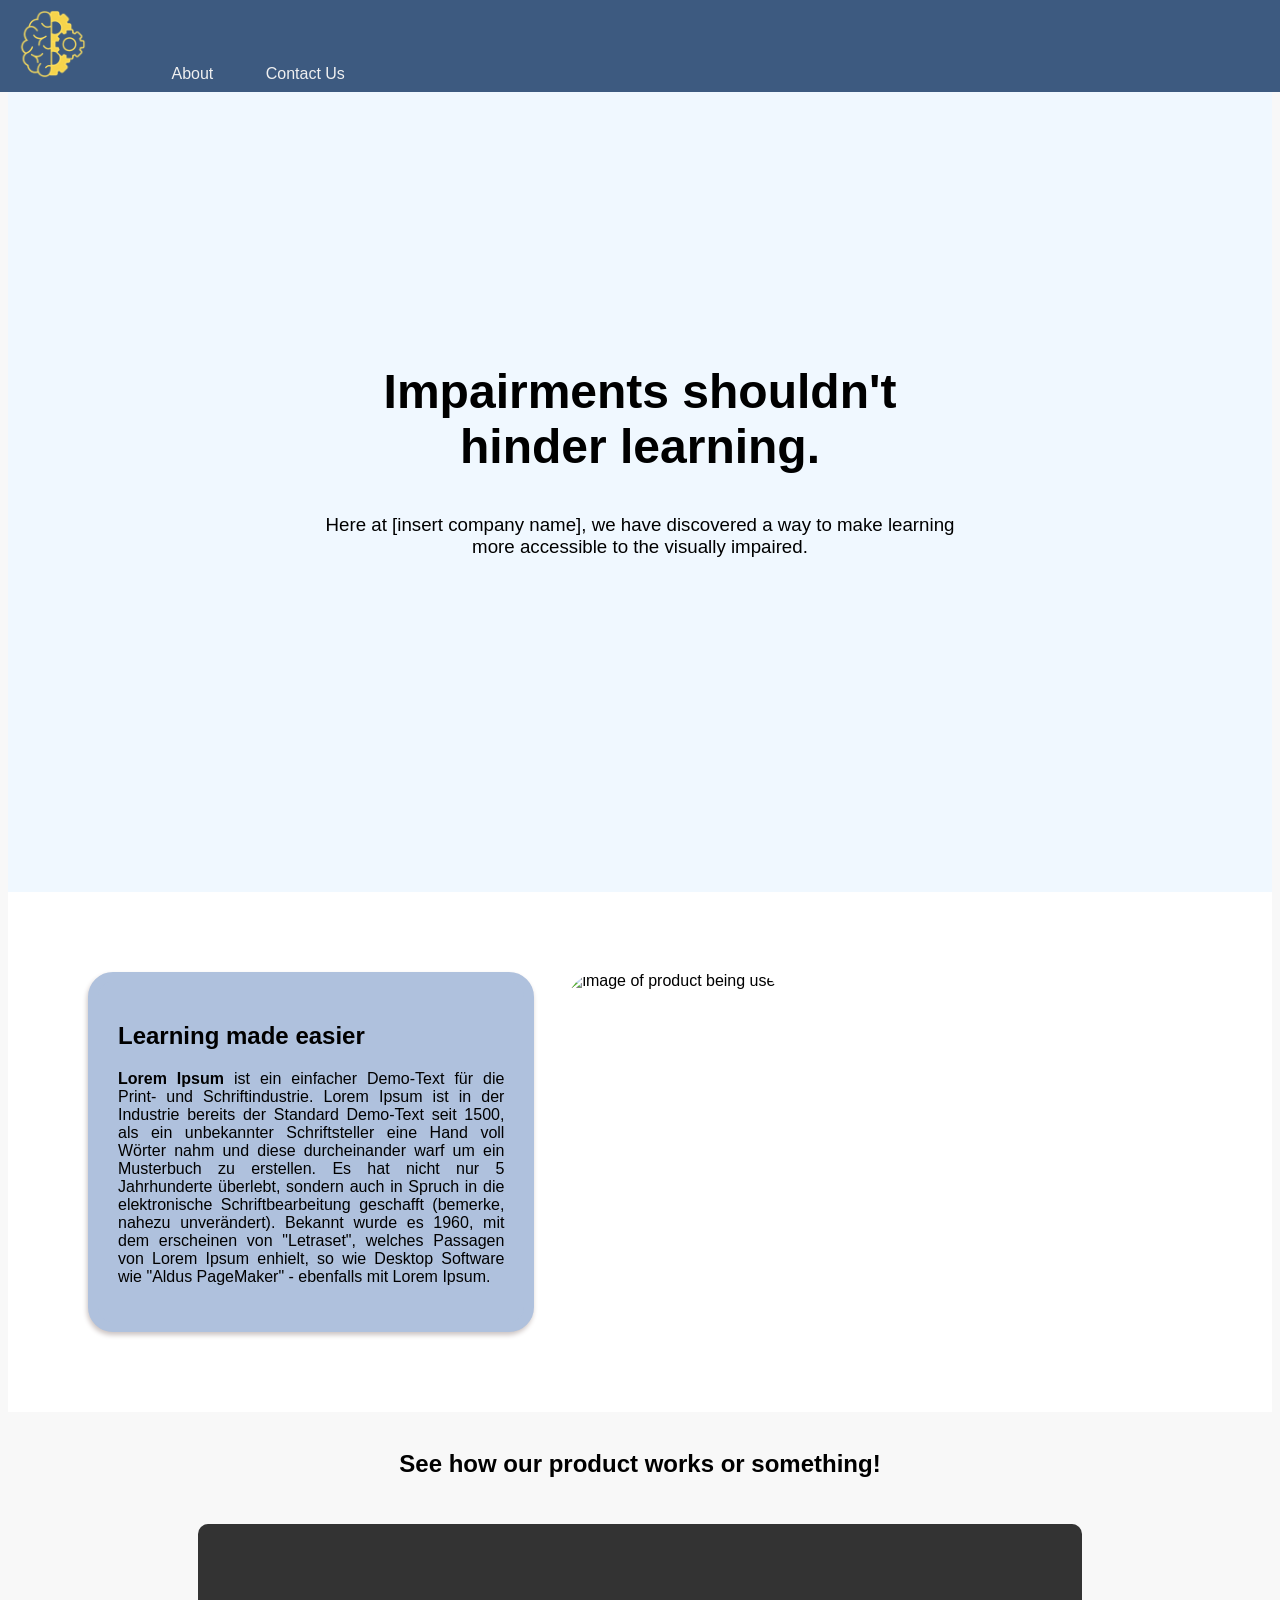
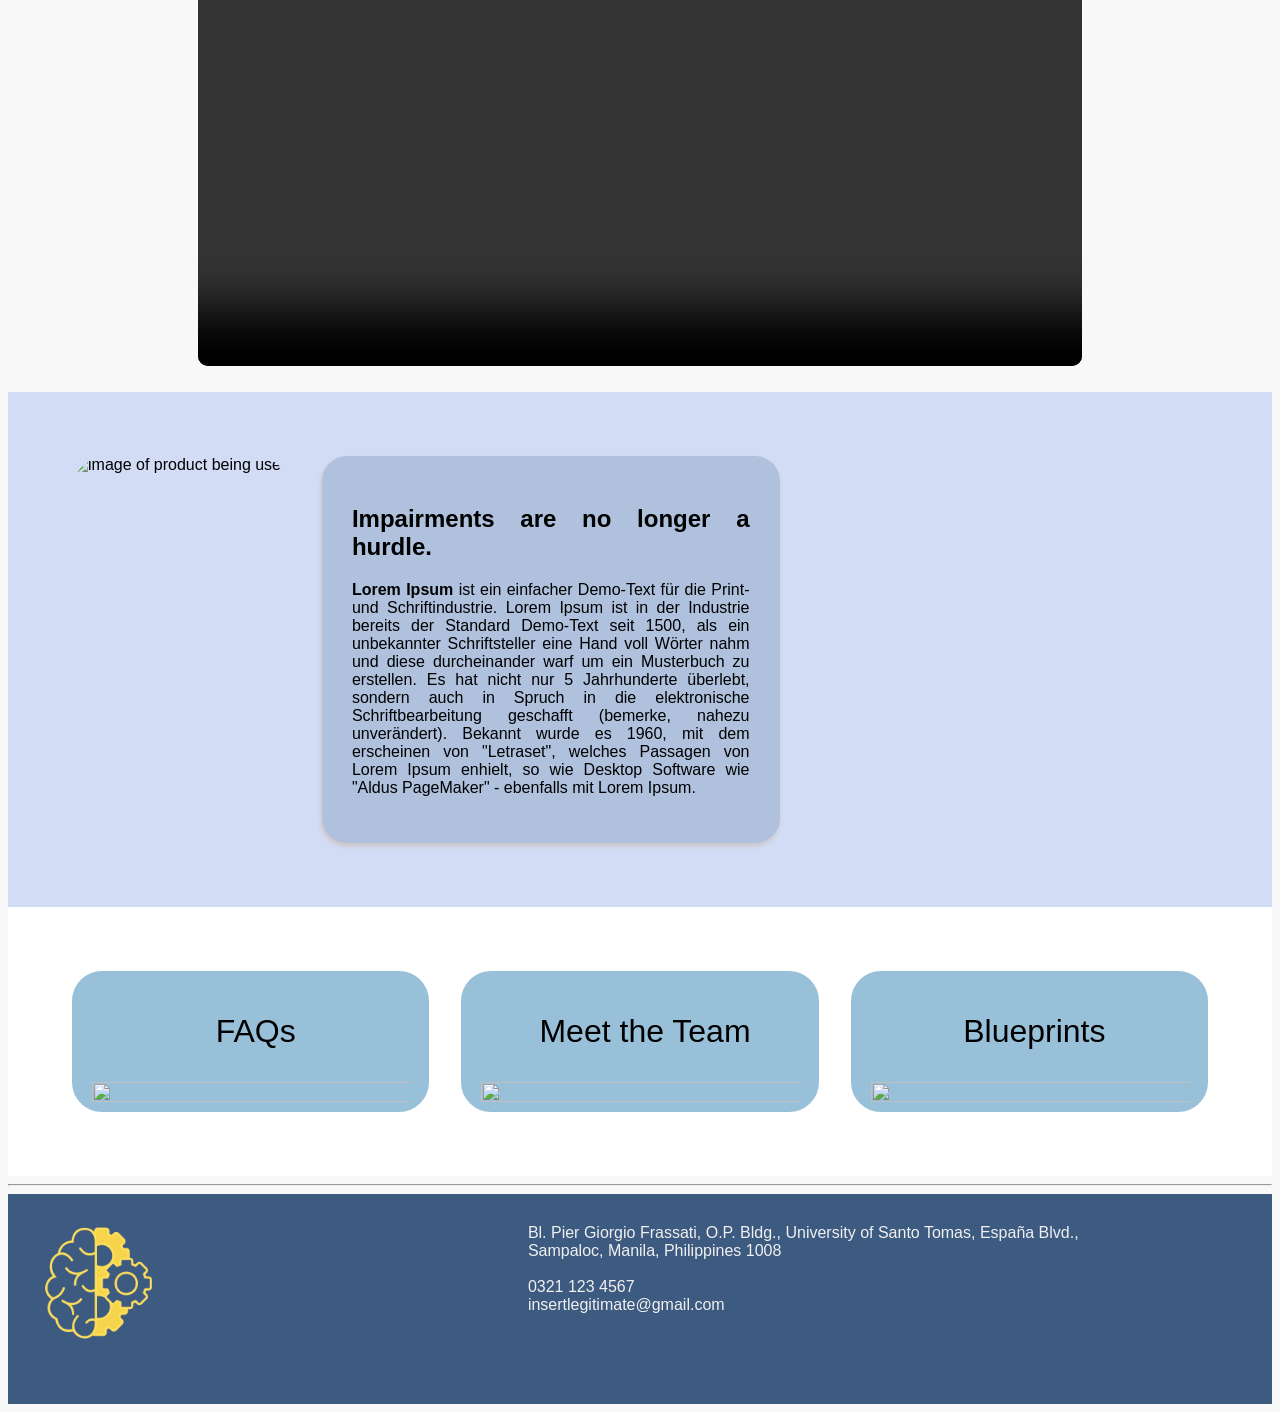
==== index.html @ a7b6f956 "Add files via upload" ====
<!--If you're reading this, di po kasi ako html professional eh so-->

<html lang="en">
<head>
    <meta charset="UTF-8">
    <meta name="viewport" content="width=device-width, initial-scale=1.0">
    <title>RCAP Something Something</title>

    <link rel="stylesheet" type="text/css" href="styles.css">
</head>
<body>
    <div id="links">
        <img src="logo.png" alt="RCAP Product Logo" style="object-fit: cover; padding-left: 1em;" width="70" height="70"><!--300x300 best-->
            <a href="ourinfo.html" style="padding-left: 5em;" class="headerlinks">About</a>
            <a href="#contactinfo" style="padding-left: 3em;" class="headerlinks">Contact Us</a>
    </div>  

    <section id="showcase">
        <h1 style="text-align: center; font-size: 48px;">Impairments shouldn't hinder learning.</h1>
        <h3 style="text-align: center; font-weight: 300;">Here at [insert company name], we have discovered a way to make learning more accessible to the visually impaired.</h3>
    </section>

    <!--Info section na ito-->

    <section class="productinfo">
        <div id="boxone">
            <h1>Learning made easier</h1>
            <p><b>Lorem Ipsum</b> ist ein einfacher Demo-Text für die Print- und Schriftindustrie. Lorem Ipsum ist in der Industrie bereits der Standard Demo-Text seit 1500, als ein unbekannter Schriftsteller eine Hand voll Wörter nahm und diese durcheinander warf um ein Musterbuch zu erstellen. Es hat nicht nur 5 Jahrhunderte überlebt, sondern auch in Spruch in die elektronische Schriftbearbeitung geschafft (bemerke, nahezu unverändert). Bekannt wurde es 1960, mit dem erscheinen von "Letraset", welches Passagen von Lorem Ipsum enhielt, so wie Desktop Software wie "Aldus PageMaker" - ebenfalls mit Lorem Ipsum.</p>
        </div>

        <img id="homeimgs" src="https://oecdedutoday.com/wp-content/uploads/2021/06/Skills-outlook-2021-blog.jpg" alt="image of product being used" style="border-radius: 35px; object-fit: cover; max-width: 60%; height: auto;">
    </section>

    <!--DITO IIINSERT YUNG VLOG!!!-->
    <section style="text-align: center;">
        <br>
        <h1>See how our product works or something!</h1>
            <video src="housetour.mp4" style="width: 70%; height: auto; border-radius: 10px; margin-top: 2vw; margin-bottom: 2vw;" controls autoplay>
                 <source src="samplevid.mp4" type="video/mp4">
            </video>
        <br>
    </section>

     <section class="prodbenefits">
        <img id="homeimgs" src="https://oecdedutoday.com/wp-content/uploads/2021/06/Skills-outlook-2021-blog.jpg" alt="image of product being used" style="border-radius: 35px; object-fit: cover; max-width: 60%; height: auto;">

        <div id="boxtwo">
            <h1>Impairments are no longer a hurdle.</h1>
            <p><b>Lorem Ipsum</b> ist ein einfacher Demo-Text für die Print- und Schriftindustrie. Lorem Ipsum ist in der Industrie bereits der Standard Demo-Text seit 1500, als ein unbekannter Schriftsteller eine Hand voll Wörter nahm und diese durcheinander warf um ein Musterbuch zu erstellen. Es hat nicht nur 5 Jahrhunderte überlebt, sondern auch in Spruch in die elektronische Schriftbearbeitung geschafft (bemerke, nahezu unverändert). Bekannt wurde es 1960, mit dem erscheinen von "Letraset", welches Passagen von Lorem Ipsum enhielt, so wie Desktop Software wie "Aldus PageMaker" - ebenfalls mit Lorem Ipsum.</p>
        </div>
    </section>

    <section class="extras">
        <a id="extraBox" href="faq.html" class="extralinks">
            <p>FAQs</p>
            <img src="" alt="" width="" style="border-radius: 15px; width: 100%; height: auto;">
        </a>
        
        <a id="extraBox" href="team.html" class="extralinks">
            <p>Meet the Team</p>
            <img src="" alt="" width="" style="border-radius: 15px; width: 100%; height: auto;">
        </a>

        <a id="extraBox" href="prototype.html" class="extralinks">
            <p>Blueprints</p>
            <img src="" alt="" width="" style="border-radius: 15px; width: 100%; height: auto;">
        </a>
    </section>
    <hr />

    <footer>
        <div>
            <img src="logo.png" alt="" style="width: 30%; height: auto; padding: 30px;">
        </div>
        <div style="padding-top: 30px;">
            <span style="font-weight: 300; color: #f0f0f0;">Bl. Pier Giorgio Frassati, O.P. Bldg., University of Santo Tomas, Espa&ntilde;a Blvd.,<br /> Sampaloc, Manila, Philippines 1008<br /><br />0321 123 4567<br />insertlegitimate@gmail.com</span>
        </div>
        <div id=""></div>
        <p id="contactinfo"></p>
    </footer>
</body>
</html>
---- styles.css ----
body {
            font-family: 'Segoe UI', Tahoma, Geneva, Verdana, sans-serif;
            font-size: 16px;
            font-weight: 500;
            overflow-x: hidden;
            background-color: #f8f8f8;
        }

        /* default a css */
        a {
            text-decoration: none;
            color: #f0f0f0;
            transition: 0.3s;
        }

        .headerlinks:hover {
            transition: 0.3s;
            color: #6abba9;
        }

        #links {
            border: solid 0.5px;
            padding-top: 0.5em;
            padding-bottom: 0.5em;
            border-color: #3d5a80;
            background-color: #3d5a80;
            position: absolute;
            width: 100%;
            top: 0px;
            left: 0px;
        }

        #showcase {
            transition: 0.3s;
            background-color: #f0f8ff;
            padding: 25%;
        }

        #showcase:hover {
            transition: 0.5s;
            background-color: #afc1dd;
        }

        .productinfo {
            transition: 0.3s;
            background-color: #fff;
            padding: 5em;
            display: flex;
            gap: 2em;
        }

        .prodbenefits {
            transition: 0.3s;
            background-color: #d2ddf5;
            padding: 4em;
            display: flex;
            gap: 2em;
        }

        #homeimgs {transition: 0.5s;}
        #homeimgs:hover {transition: 0.5s; transform:scale(1.05);}

        #boxone, #boxtwo {
            transition: 1s;
            border: solid 10px;
            border-radius: 25px;
            border-color: #afc1dd;
            background-color: #afc1dd;
            width: 35%;
            text-align: justify;
            align-content: center;
            padding: 20px;
            box-shadow: -1px 3px 5px #ccc4c3;
        }

        #boxone:hover, #boxtwo:hover {
            background-color: #fff;
            border-color: #fff;
            transition: 1s;
        }

        .extras {
            transition: 0.3s;
            background-color: #fff;
            padding: 4em;
            display: flex;
            gap: 2em;
            align-items: baseline;
        }

        #extraBox {
            transition: 0.3s;
            border: solid 10px;
            border-color: #98c1d9;
            background-color: #98c1d9;
            border-radius: 30px;
            width: 35em;
            text-indent: 10px;
        }

        #extraBox:hover {
            transition: 0.5s;
            transform: scale(1.05);
            cursor: pointer;
            background-color: #3d5a80;
            border-color: #3d5a80;
            color: #fab22c;
        }

        .extralinks {
            color: #000;
            text-align: center;
            font-size: 32px;
        }

        footer {
            display: grid;
            width: 100%;
            grid-template-columns: auto auto auto;
            gap: 10%;
            background-color: #3d5a80;
        }
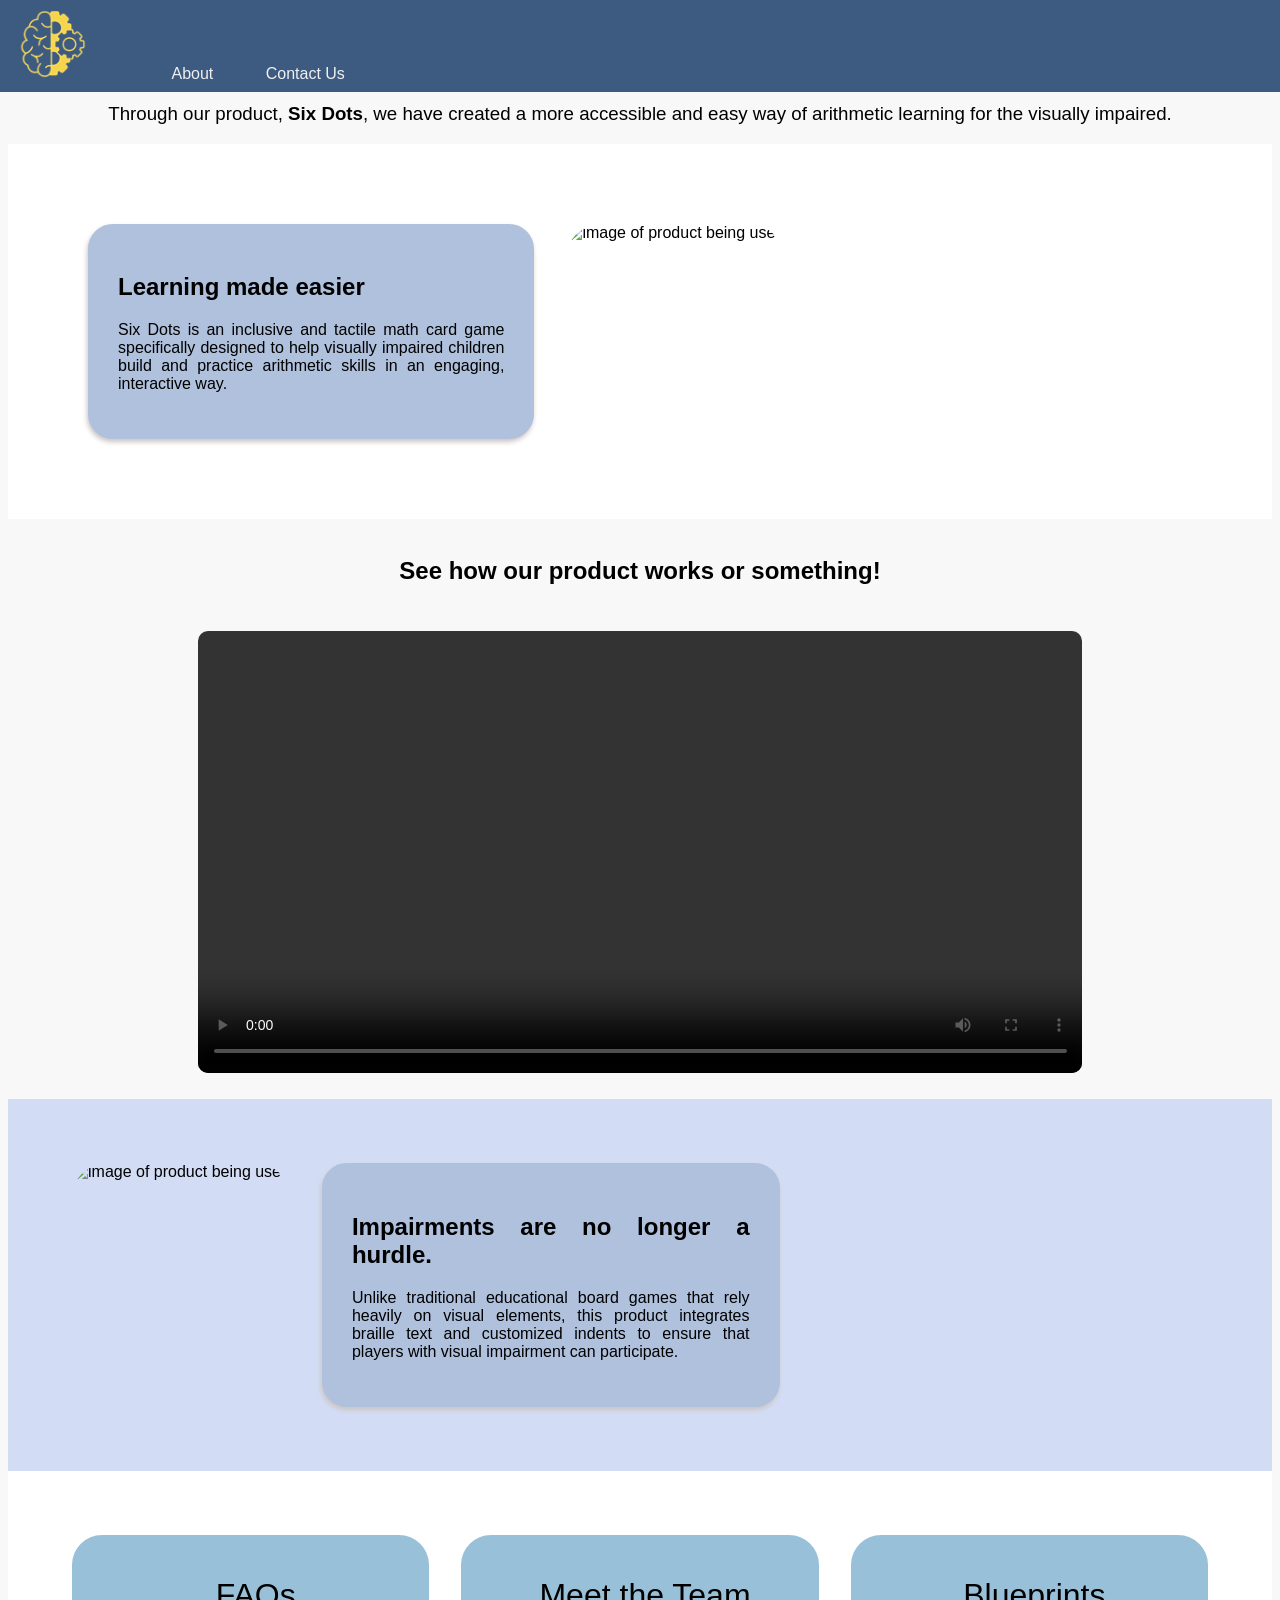
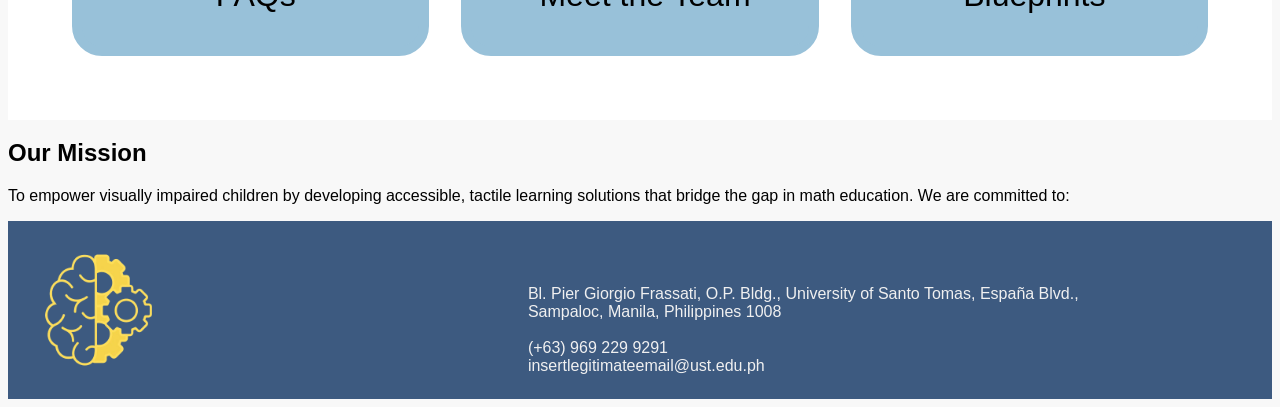
==== commit 6482a68d: "Update index.html Fixed some IDs and 'globalized' a certain chunk of the CSS" ====
--- a/index.html
+++ b/index.html
@@ -4,9 +4,67 @@
 <head>
     <meta charset="UTF-8">
     <meta name="viewport" content="width=device-width, initial-scale=1.0">
-    <title>RCAP Something Something</title>
+    <title>Six Dots | Visual-Impairment Learning Simplified</title>
 
     <link rel="stylesheet" type="text/css" href="styles.css">
+
+    <style>
+        #homeimgs {transition: 0.5s;}
+        #homeimgs:hover {transition: 0.5s; transform:scale(1.05);}
+
+        #boxone, #boxtwo {
+            transition: 1s;
+            border: solid 10px;
+            border-radius: 25px;
+            border-color: #afc1dd;
+            background-color: #afc1dd;
+            width: 35%;
+            text-align: justify;
+            align-content: center;
+            padding: 20px;
+            box-shadow: -1px 3px 5px #ccc4c3;
+        }
+
+        #boxone:hover, #boxtwo:hover {
+            background-color: #fff;
+            border-color: #fff;
+            transition: 1s;
+        }
+
+        .extras {
+            transition: 0.3s;
+            background-color: #fff;
+            padding: 4em;
+            display: flex;
+            gap: 2em;
+            align-items: baseline;
+        }
+
+        #extraBox {
+            transition: 0.3s;
+            border: solid 10px;
+            border-color: #98c1d9;
+            background-color: #98c1d9;
+            border-radius: 30px;
+            width: 35em;
+            text-indent: 10px;
+        }
+
+        #extraBox:hover {
+            transition: 0.5s;
+            transform: scale(1.05);
+            cursor: pointer;
+            background-color: #3d5a80;
+            border-color: #3d5a80;
+            color: #fab22c;
+        }
+
+        .extralinks {
+            color: #000;
+            text-align: center;
+            font-size: 32px;
+        }
+    </style>
 </head>
 <body>
     <div id="links">
@@ -15,9 +73,9 @@
             <a href="#contactinfo" style="padding-left: 3em;" class="headerlinks">Contact Us</a>
     </div>  
 
-    <section id="showcase">
-        <h1 style="text-align: center; font-size: 48px;">Impairments shouldn't hinder learning.</h1>
-        <h3 style="text-align: center; font-weight: 300;">Here at [insert company name], we have discovered a way to make learning more accessible to the visually impaired.</h3>
+    <section id="pageheader">
+        <h1 style="text-align: center; font-size: 48px;"><span id="headereffect">Blindness</span> shouldn't hinder learning.</h1>
+        <h3 style="text-align: center; font-weight: 400;">Through our product, <b>Six Dots</b>, we have created a more accessible and easy way of arithmetic learning for the visually impaired.</h3>
     </section>
 
     <!--Info section na ito-->
@@ -25,7 +83,7 @@
     <section class="productinfo">
         <div id="boxone">
             <h1>Learning made easier</h1>
-            <p><b>Lorem Ipsum</b> ist ein einfacher Demo-Text für die Print- und Schriftindustrie. Lorem Ipsum ist in der Industrie bereits der Standard Demo-Text seit 1500, als ein unbekannter Schriftsteller eine Hand voll Wörter nahm und diese durcheinander warf um ein Musterbuch zu erstellen. Es hat nicht nur 5 Jahrhunderte überlebt, sondern auch in Spruch in die elektronische Schriftbearbeitung geschafft (bemerke, nahezu unverändert). Bekannt wurde es 1960, mit dem erscheinen von "Letraset", welches Passagen von Lorem Ipsum enhielt, so wie Desktop Software wie "Aldus PageMaker" - ebenfalls mit Lorem Ipsum.</p>
+            <p>Six Dots is an inclusive and tactile math card game specifically designed to help visually impaired children build and practice arithmetic skills in an engaging, interactive way.</p>
         </div>
 
         <img id="homeimgs" src="https://oecdedutoday.com/wp-content/uploads/2021/06/Skills-outlook-2021-blog.jpg" alt="image of product being used" style="border-radius: 35px; object-fit: cover; max-width: 60%; height: auto;">
@@ -46,37 +104,38 @@
 
         <div id="boxtwo">
             <h1>Impairments are no longer a hurdle.</h1>
-            <p><b>Lorem Ipsum</b> ist ein einfacher Demo-Text für die Print- und Schriftindustrie. Lorem Ipsum ist in der Industrie bereits der Standard Demo-Text seit 1500, als ein unbekannter Schriftsteller eine Hand voll Wörter nahm und diese durcheinander warf um ein Musterbuch zu erstellen. Es hat nicht nur 5 Jahrhunderte überlebt, sondern auch in Spruch in die elektronische Schriftbearbeitung geschafft (bemerke, nahezu unverändert). Bekannt wurde es 1960, mit dem erscheinen von "Letraset", welches Passagen von Lorem Ipsum enhielt, so wie Desktop Software wie "Aldus PageMaker" - ebenfalls mit Lorem Ipsum.</p>
+            <p>Unlike traditional educational board games that rely heavily on visual elements, this product integrates braille text and customized indents to ensure that players with visual impairment can participate.</p>
         </div>
     </section>
 
     <section class="extras">
         <a id="extraBox" href="faq.html" class="extralinks">
             <p>FAQs</p>
-            <img src="" alt="" width="" style="border-radius: 15px; width: 100%; height: auto;">
         </a>
         
         <a id="extraBox" href="team.html" class="extralinks">
             <p>Meet the Team</p>
-            <img src="" alt="" width="" style="border-radius: 15px; width: 100%; height: auto;">
         </a>
 
         <a id="extraBox" href="prototype.html" class="extralinks">
             <p>Blueprints</p>
-            <img src="" alt="" width="" style="border-radius: 15px; width: 100%; height: auto;">
+            <!--<img src="" alt="" width="" style="border-radius: 15px; width: 100%; height: auto;">-->
         </a>
     </section>
-    <hr />
+
+    <!--Mission and vision-->
+    <section id="missiv">
+        <h1>Our Mission</h1>
+        <p>To empower visually impaired children by developing accessible, tactile learning solutions that bridge the gap in math education. We are committed to:</p>
+    </section>
 
     <footer>
         <div>
             <img src="logo.png" alt="" style="width: 30%; height: auto; padding: 30px;">
         </div>
-        <div style="padding-top: 30px;">
-            <span style="font-weight: 300; color: #f0f0f0;">Bl. Pier Giorgio Frassati, O.P. Bldg., University of Santo Tomas, Espa&ntilde;a Blvd.,<br /> Sampaloc, Manila, Philippines 1008<br /><br />0321 123 4567<br />insertlegitimate@gmail.com</span>
+        <div style="padding-top: 5vw;">
+            <span style="font-weight: 300; color: #f0f0f0;">Bl. Pier Giorgio Frassati, O.P. Bldg., University of Santo Tomas, Espa&ntilde;a Blvd.,<br /> Sampaloc, Manila, Philippines 1008<br /><br />&#40;&#43;63&#41; 969 229 9291<br />insertlegitimateemail@ust.edu.ph</span>
         </div>
-        <div id=""></div>
-        <p id="contactinfo"></p>
     </footer>
 </body>
-</html>+</html>
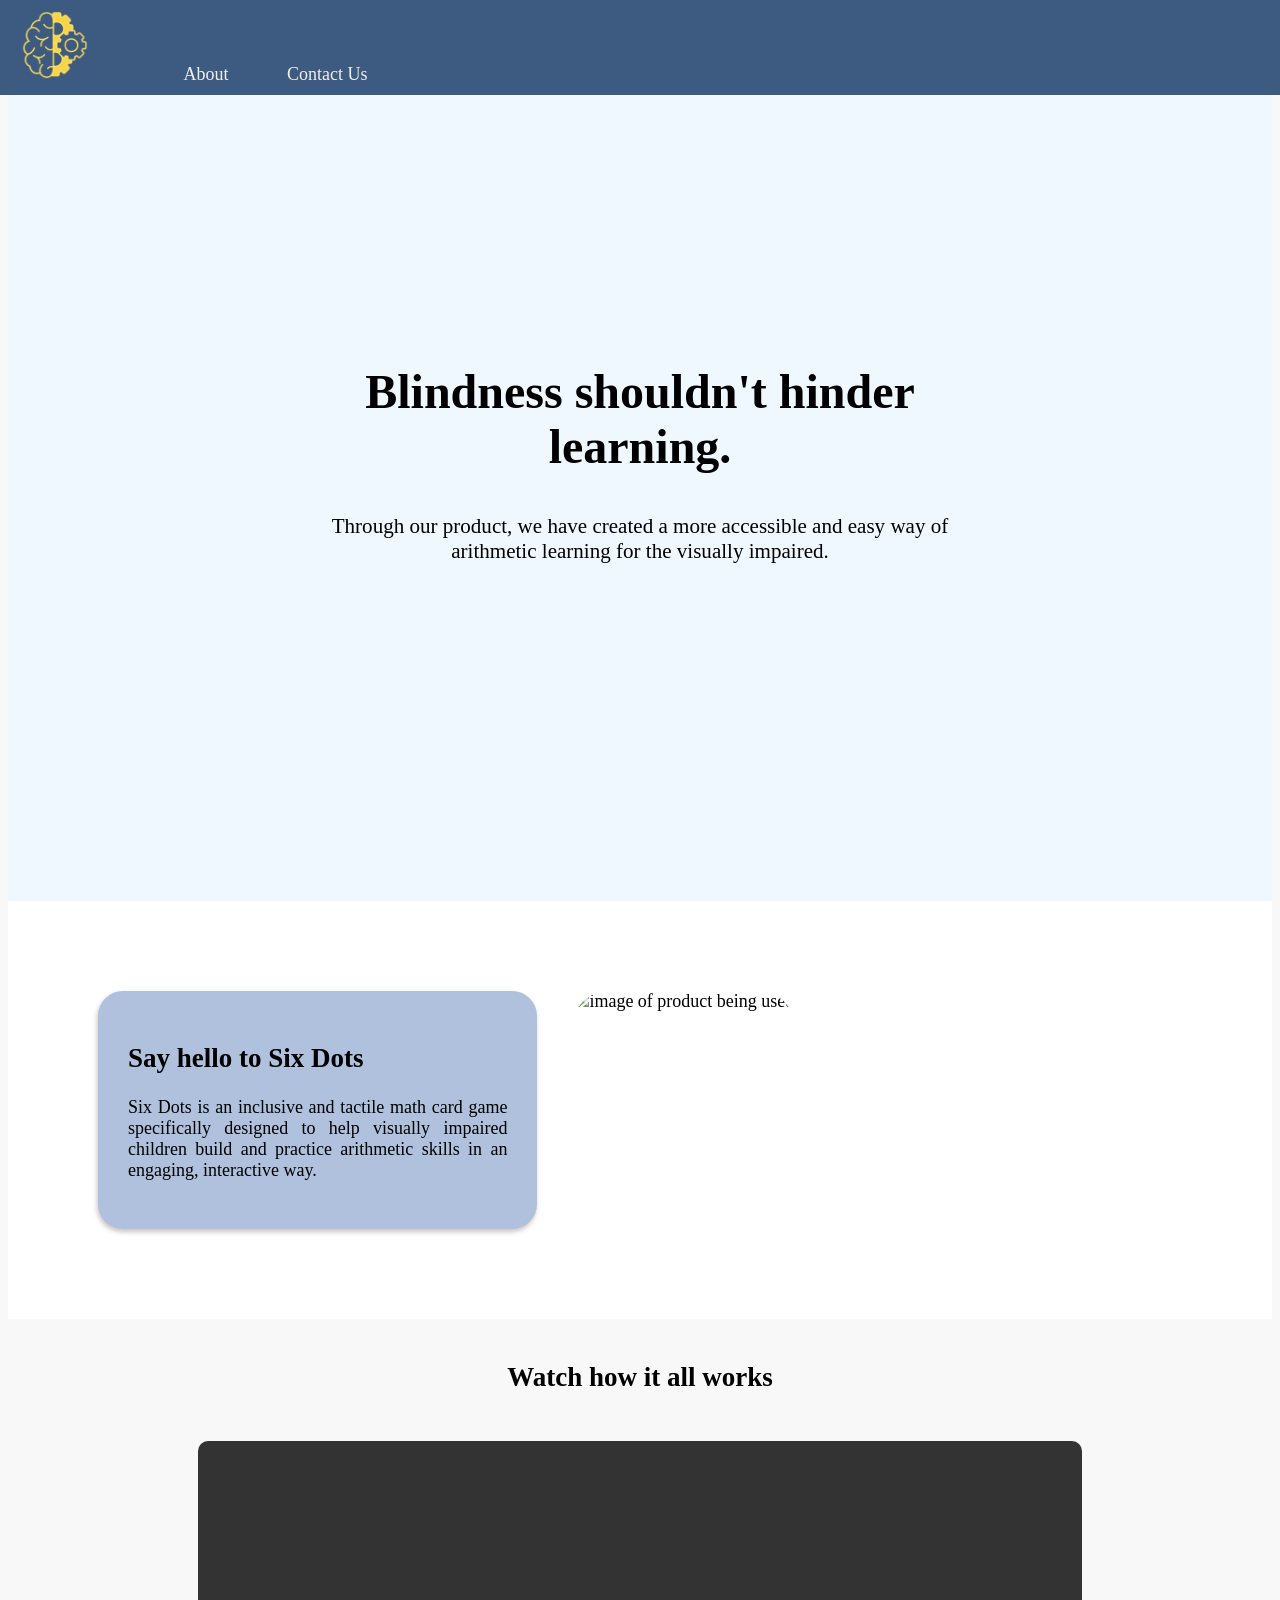
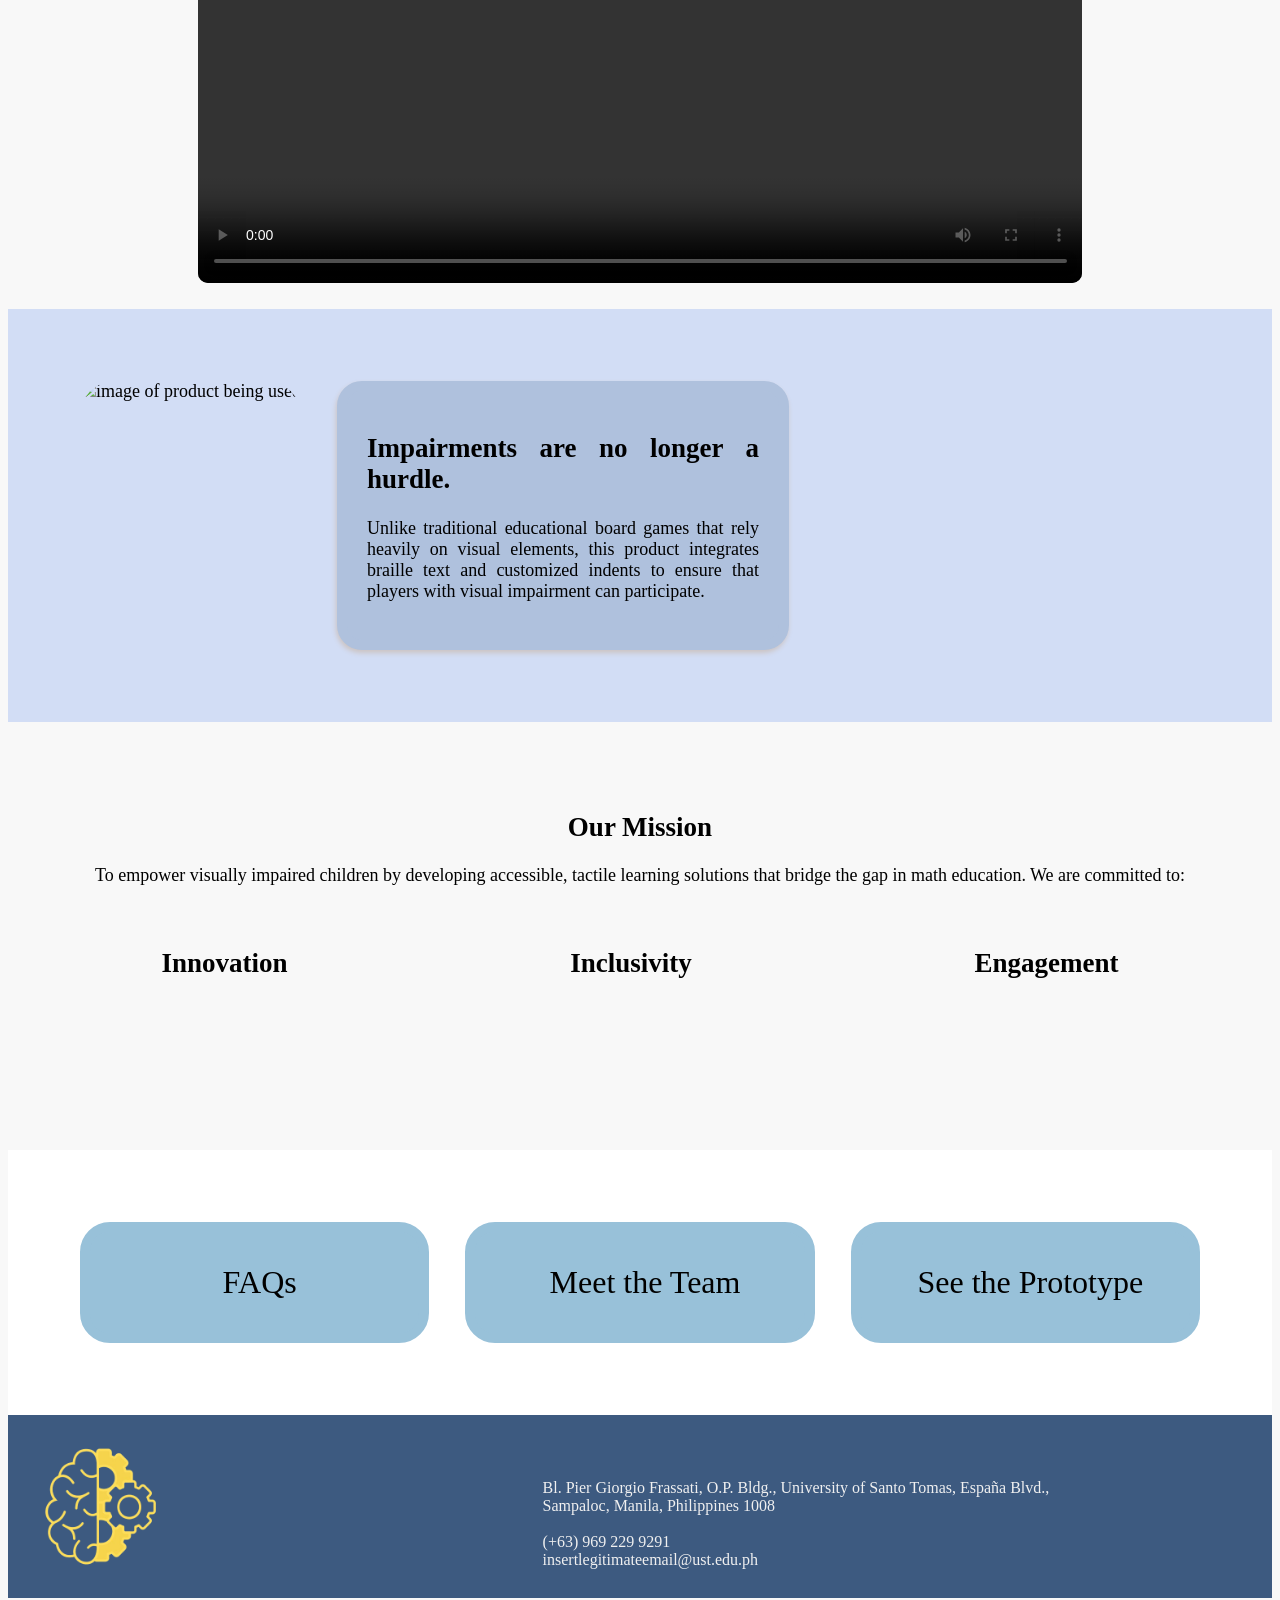
==== commit 15056ab4: "Update index.html" ====
--- a/index.html
+++ b/index.html
@@ -7,65 +7,8 @@
     <title>Six Dots | Visual-Impairment Learning Simplified</title>
 
     <link rel="stylesheet" type="text/css" href="styles.css">
+</head>
 
-    <style>
-        #homeimgs {transition: 0.5s;}
-        #homeimgs:hover {transition: 0.5s; transform:scale(1.05);}
-
-        #boxone, #boxtwo {
-            transition: 1s;
-            border: solid 10px;
-            border-radius: 25px;
-            border-color: #afc1dd;
-            background-color: #afc1dd;
-            width: 35%;
-            text-align: justify;
-            align-content: center;
-            padding: 20px;
-            box-shadow: -1px 3px 5px #ccc4c3;
-        }
-
-        #boxone:hover, #boxtwo:hover {
-            background-color: #fff;
-            border-color: #fff;
-            transition: 1s;
-        }
-
-        .extras {
-            transition: 0.3s;
-            background-color: #fff;
-            padding: 4em;
-            display: flex;
-            gap: 2em;
-            align-items: baseline;
-        }
-
-        #extraBox {
-            transition: 0.3s;
-            border: solid 10px;
-            border-color: #98c1d9;
-            background-color: #98c1d9;
-            border-radius: 30px;
-            width: 35em;
-            text-indent: 10px;
-        }
-
-        #extraBox:hover {
-            transition: 0.5s;
-            transform: scale(1.05);
-            cursor: pointer;
-            background-color: #3d5a80;
-            border-color: #3d5a80;
-            color: #fab22c;
-        }
-
-        .extralinks {
-            color: #000;
-            text-align: center;
-            font-size: 32px;
-        }
-    </style>
-</head>
 <body>
     <div id="links">
         <img src="logo.png" alt="RCAP Product Logo" style="object-fit: cover; padding-left: 1em;" width="70" height="70"><!--300x300 best-->
@@ -75,14 +18,14 @@
 
     <section id="pageheader">
         <h1 style="text-align: center; font-size: 48px;"><span id="headereffect">Blindness</span> shouldn't hinder learning.</h1>
-        <h3 style="text-align: center; font-weight: 400;">Through our product, <b>Six Dots</b>, we have created a more accessible and easy way of arithmetic learning for the visually impaired.</h3>
+        <h3 style="text-align: center; font-weight: 400;">Through our product, we have created a more accessible and easy way of arithmetic learning for the visually impaired.</h3>
     </section>
 
     <!--Info section na ito-->
 
     <section class="productinfo">
         <div id="boxone">
-            <h1>Learning made easier</h1>
+            <h1 style="text-align: left;">Say hello to <b>Six Dots</b></h1>
             <p>Six Dots is an inclusive and tactile math card game specifically designed to help visually impaired children build and practice arithmetic skills in an engaging, interactive way.</p>
         </div>
 
@@ -92,7 +35,7 @@
     <!--DITO IIINSERT YUNG VLOG!!!-->
     <section style="text-align: center;">
         <br>
-        <h1>See how our product works or something!</h1>
+        <h1>Watch how it all works</h1>
             <video src="housetour.mp4" style="width: 70%; height: auto; border-radius: 10px; margin-top: 2vw; margin-bottom: 2vw;" controls autoplay>
                  <source src="samplevid.mp4" type="video/mp4">
             </video>
@@ -108,6 +51,37 @@
         </div>
     </section>
 
+    <br><br>
+    <!--Mission and vision-->
+    <section id="missiv">
+        <h1>Our Mission</h1>
+        <p>To empower visually impaired children by developing accessible, tactile learning solutions that bridge the gap in math education. We are committed to:</p>
+        <br>
+
+        <div id="missiv_content">
+            <div class="missiv_content">
+                <h2>Innovation</h2>
+                    <div id="missiv_ib">
+                        <p>Designing durable, multi-sensory card games that utilize Braille and unique tactile indents for independent play.
+                    </div>
+            </div>
+            <div class="missiv_content">
+                <h2>Inclusivity</h2>
+                    <div id="missiv_ib">
+                        <p>Creating shared environments where visually impaired and sighted learners can collaborate and compete on an equal playing field.
+                    </div>
+            </div>
+            <div class="missiv_content">
+                <h2>Engagement</h2>
+                    <div id="missiv_ib">
+                        <p>Transforming arithmetic practice from a challenging obstacle into a motivating and interactive experience.
+                    </div>
+            </div>
+        </div>
+
+    </section>
+
+
     <section class="extras">
         <a id="extraBox" href="faq.html" class="extralinks">
             <p>FAQs</p>
@@ -118,15 +92,9 @@
         </a>
 
         <a id="extraBox" href="prototype.html" class="extralinks">
-            <p>Blueprints</p>
+            <p>See the Prototype</p>
             <!--<img src="" alt="" width="" style="border-radius: 15px; width: 100%; height: auto;">-->
         </a>
-    </section>
-
-    <!--Mission and vision-->
-    <section id="missiv">
-        <h1>Our Mission</h1>
-        <p>To empower visually impaired children by developing accessible, tactile learning solutions that bridge the gap in math education. We are committed to:</p>
     </section>
 
     <footer>
--- a/styles.css
+++ b/styles.css
@@ -1,9 +1,11 @@
+
+        /* global css dito*/        
         body {
-            font-family: 'Segoe UI', Tahoma, Geneva, Verdana, sans-serif;
-            font-size: 16px;
-            font-weight: 500;
+            font-family: "Yu Gothic UI";
+            font-size: 18px;
             overflow-x: hidden;
             background-color: #f8f8f8;
+            user-select: none; /* sorry i cannot allow you to see the horrors of my layout */
         }
 
         /* default a css */
@@ -15,6 +17,7 @@
 
         .headerlinks:hover {
             transition: 0.3s;
+            text-decoration: dotted;
             color: #6abba9;
         }
 
@@ -30,18 +33,20 @@
             left: 0px;
         }
 
-        #showcase {
+        #pageheader {
             transition: 0.3s;
             background-color: #f0f8ff;
             padding: 25%;
         }
 
-        #showcase:hover {
+        #pageheader:hover {
             transition: 0.5s;
             background-color: #afc1dd;
         }
 
         .productinfo {
+            font-size: 18px;
+            font-weight: 400;
             transition: 0.3s;
             background-color: #fff;
             padding: 5em;
@@ -50,6 +55,8 @@
         }
 
         .prodbenefits {
+            font-size: 18px;
+            font-weight: 400;
             transition: 0.3s;
             background-color: #d2ddf5;
             padding: 4em;
@@ -57,7 +64,18 @@
             gap: 2em;
         }
 
-        #homeimgs {transition: 0.5s;}
+        footer {
+            font-size: 16px;
+            display: grid;
+            width: 100%;
+            grid-template-columns: auto auto auto;
+            gap: 10%;
+            background-color: #3d5a80;
+        }
+
+        /* index.html css */
+
+                #homeimgs {transition: 0.5s;}
         #homeimgs:hover {transition: 0.5s; transform:scale(1.05);}
 
         #boxone, #boxtwo {
@@ -77,6 +95,54 @@
             background-color: #fff;
             border-color: #fff;
             transition: 1s;
+        }
+
+        @keyframes floatUp {
+            0% {transform: translateY(0vw);}
+            100% {transform: translateY(-2vw);}
+        }
+
+        #missiv {
+            transition: 0.3s;
+            text-align: center;
+            padding: 2vw;
+        }
+
+        #missiv_content {
+            display: grid;
+            grid-template-columns: auto auto auto;
+            gap: 2vw;
+        }
+
+        /* inner block */
+        #missiv_ib {
+            border: 1px solid transparent;
+            background-color: transparent;
+            color: transparent;
+            font-size: 20px;
+            border-radius: 15px;
+            border-width: 30%;
+            padding: 0.5vw;
+            height: auto;
+            transition: 0.6s;
+        }
+
+        .missiv_content:hover {
+            transition: 0.3s;
+            cursor: pointer;
+            transform: scale(1.05);
+        }
+
+        .missiv_content:hover > #missiv_ib {
+            border: 1px solid #3d5a80;
+            background-color: #3d5a80;
+            color: #fff;
+            border-radius: 15px;
+            border-width: 30%;
+            height: auto;
+            transition: 0.5s;
+            transform: translateY(-5vw);
+            height: 70%;
         }
 
         .extras {
@@ -112,11 +178,3 @@
             text-align: center;
             font-size: 32px;
         }
-
-        footer {
-            display: grid;
-            width: 100%;
-            grid-template-columns: auto auto auto;
-            gap: 10%;
-            background-color: #3d5a80;
-        }
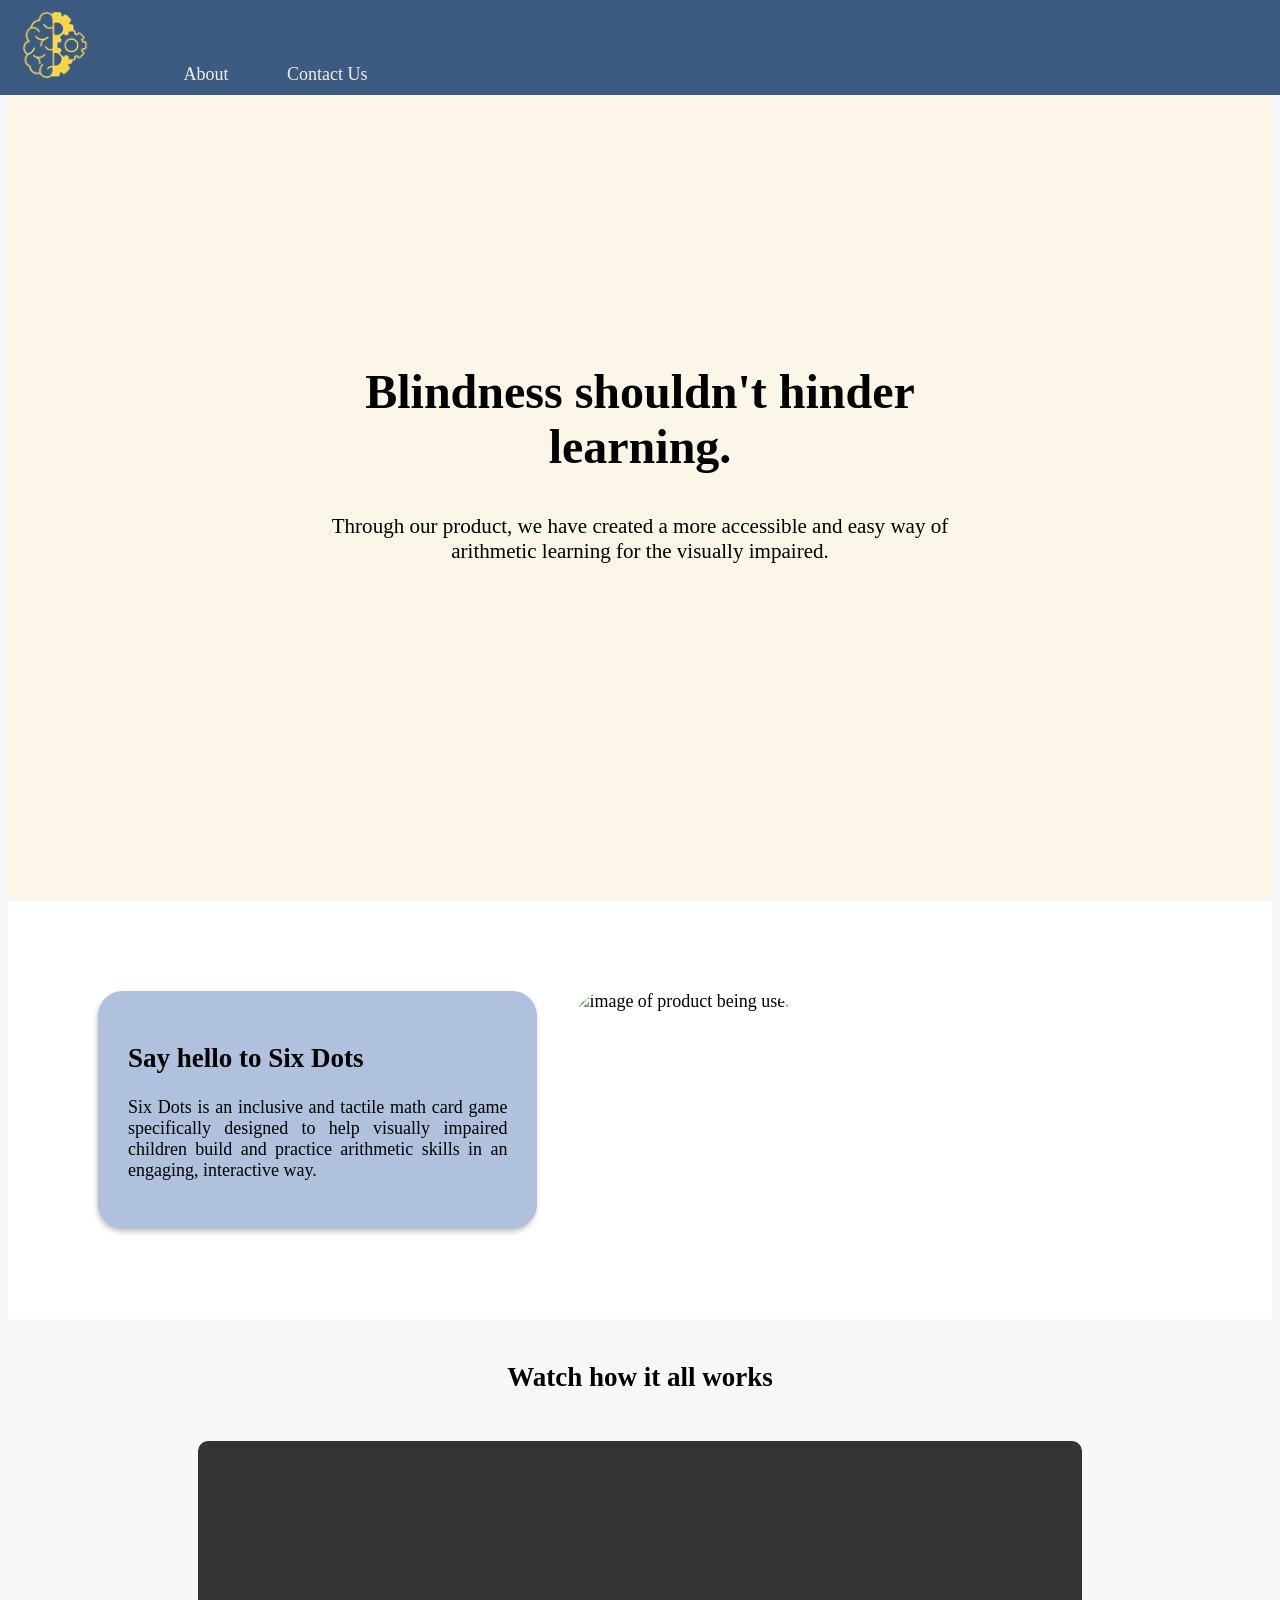
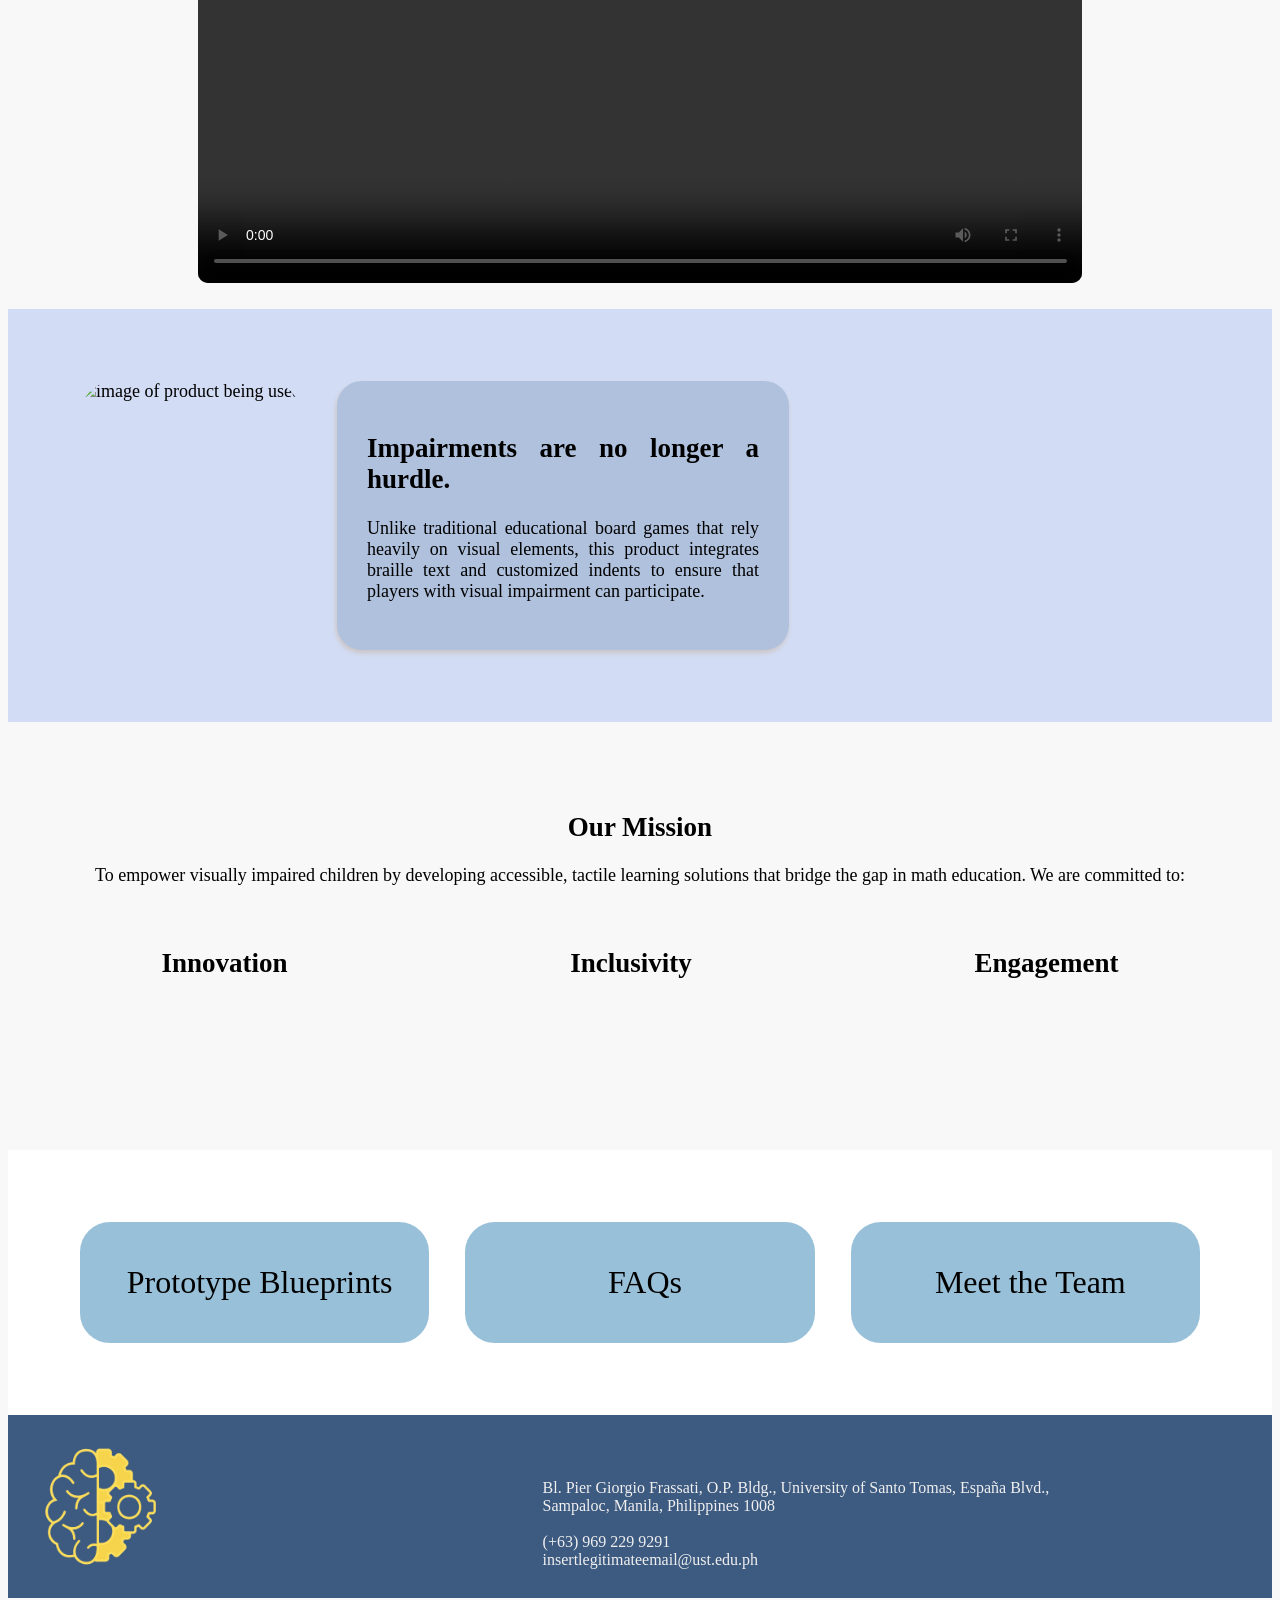
==== commit 00c6e9f8: "Update index.html" ====
--- a/index.html
+++ b/index.html
@@ -83,17 +83,17 @@
 
 
     <section class="extras">
+        <a id="extraBox" href="prototype.html" class="extralinks">
+            <p>Prototype Blueprints</p>
+            <!--<img src="" alt="" width="" style="border-radius: 15px; width: 100%; height: auto;">-->
+        </a>
+
         <a id="extraBox" href="faq.html" class="extralinks">
             <p>FAQs</p>
         </a>
         
         <a id="extraBox" href="team.html" class="extralinks">
             <p>Meet the Team</p>
-        </a>
-
-        <a id="extraBox" href="prototype.html" class="extralinks">
-            <p>See the Prototype</p>
-            <!--<img src="" alt="" width="" style="border-radius: 15px; width: 100%; height: auto;">-->
         </a>
     </section>
 
--- a/styles.css
+++ b/styles.css
@@ -35,7 +35,7 @@
 
         #pageheader {
             transition: 0.3s;
-            background-color: #f0f8ff;
+            background-color: #fcf6e8;
             padding: 25%;
         }
 
@@ -55,7 +55,7 @@
         }
 
         .prodbenefits {
-            font-size: 18px;
+            font-size: 100%;
             font-weight: 400;
             transition: 0.3s;
             background-color: #d2ddf5;
@@ -134,8 +134,8 @@
         }
 
         .missiv_content:hover > #missiv_ib {
-            border: 1px solid #3d5a80;
-            background-color: #3d5a80;
+            border: 1px solid #dda948;
+            background-color: #dda948;
             color: #fff;
             border-radius: 15px;
             border-width: 30%;
@@ -174,6 +174,7 @@
         }
 
         .extralinks {
+            transition: 1s;
             color: #000;
             text-align: center;
             font-size: 32px;
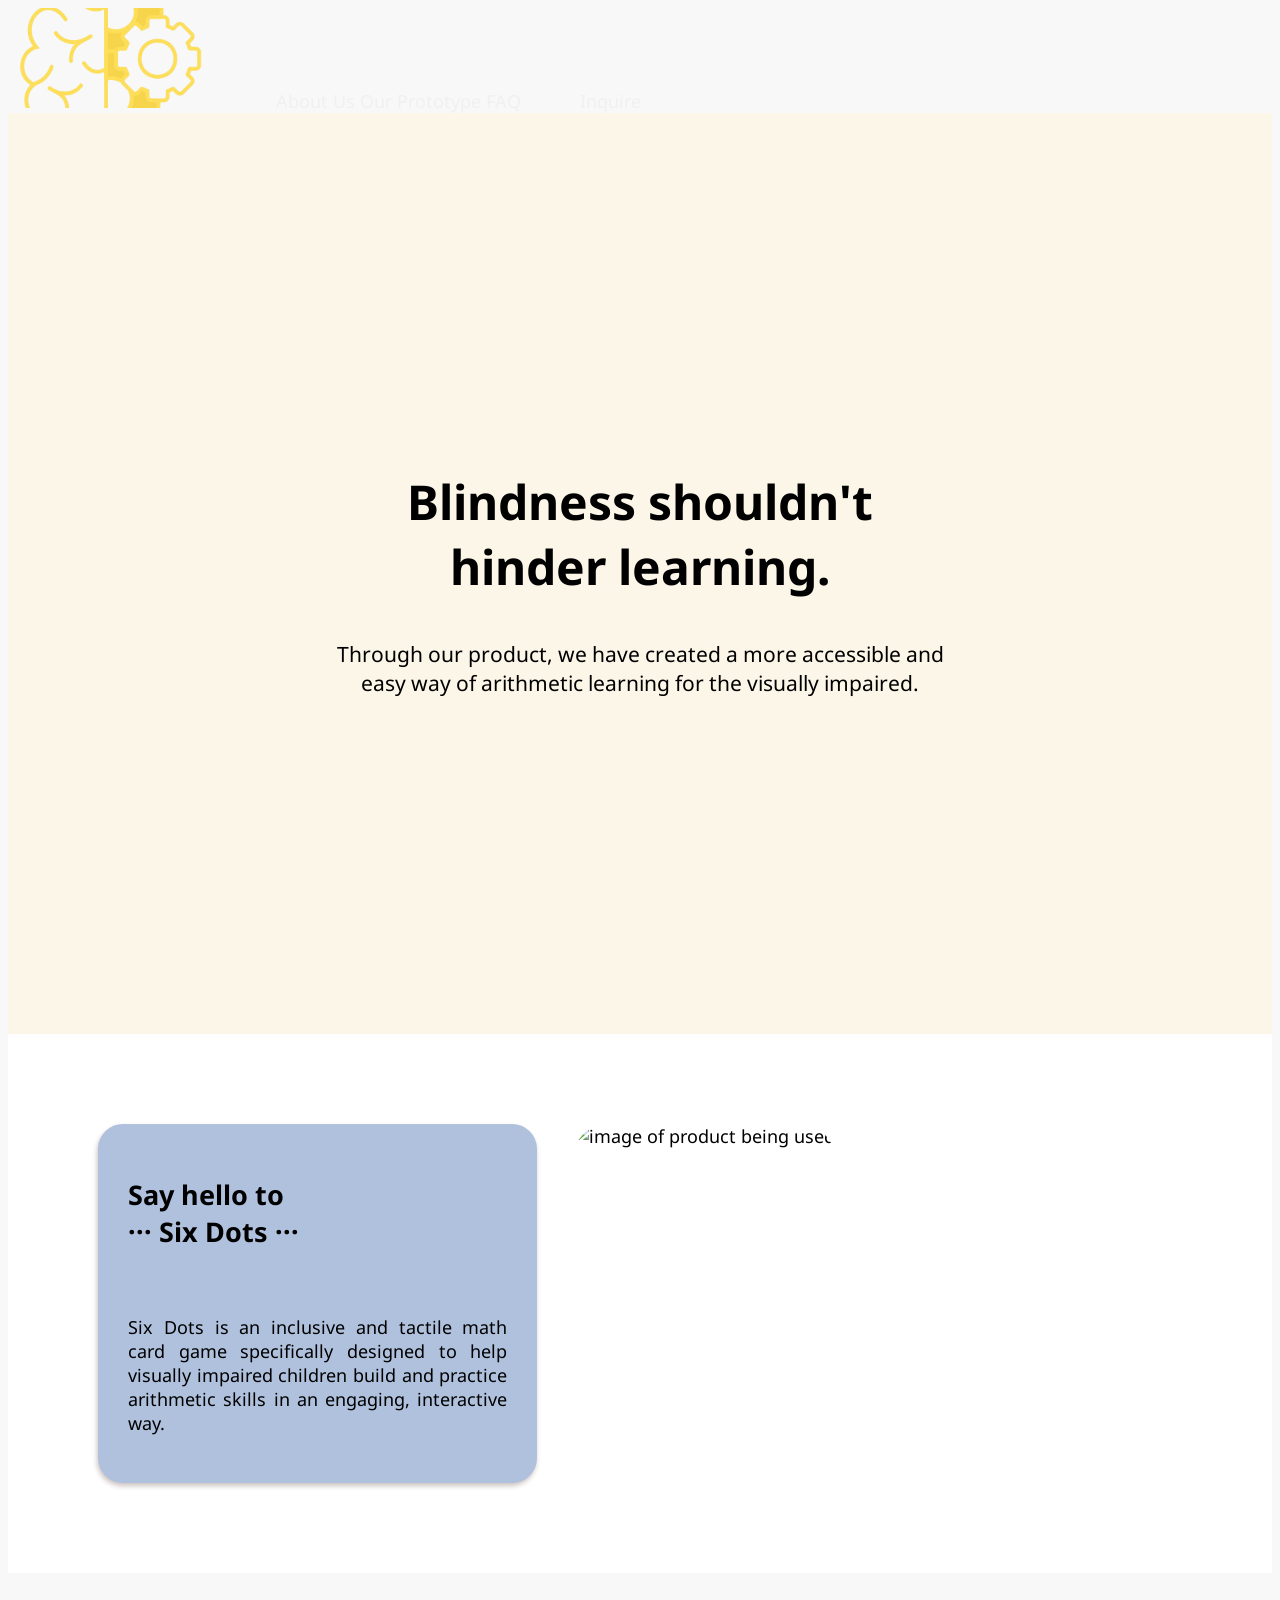
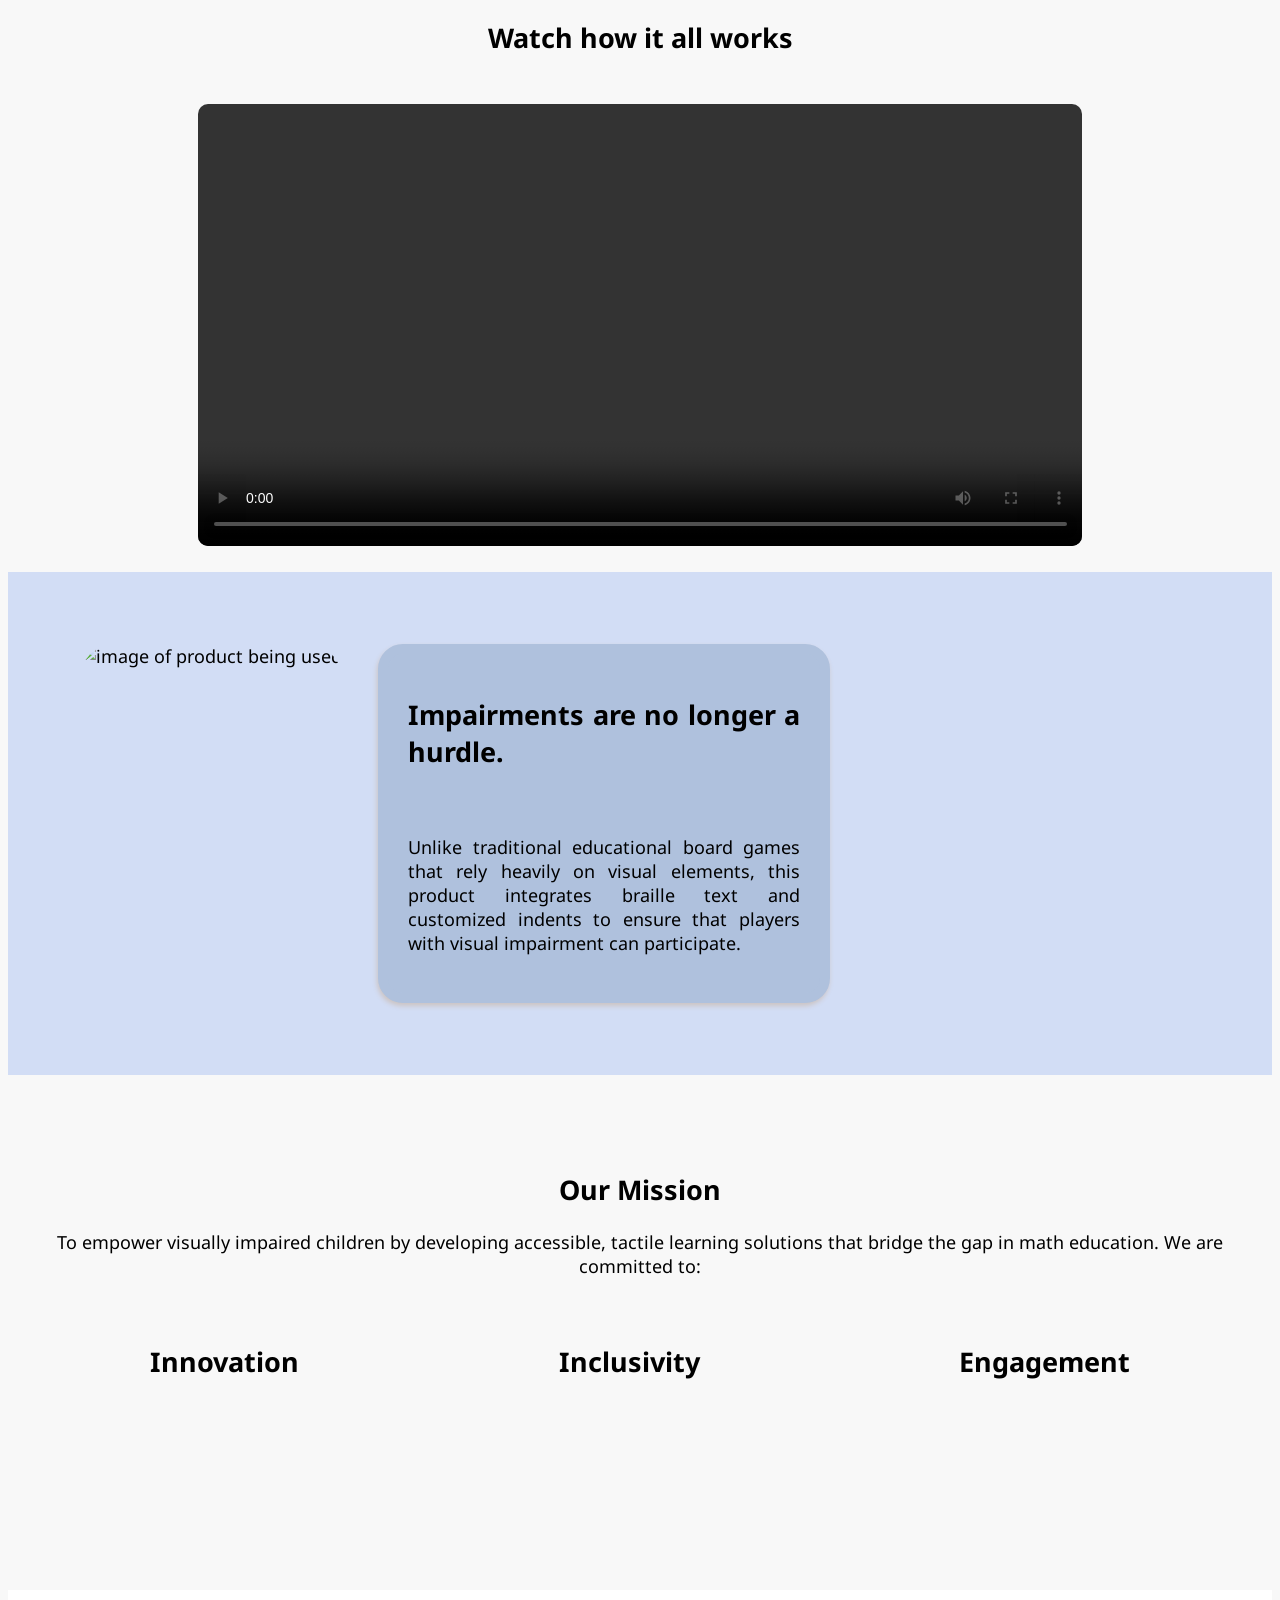
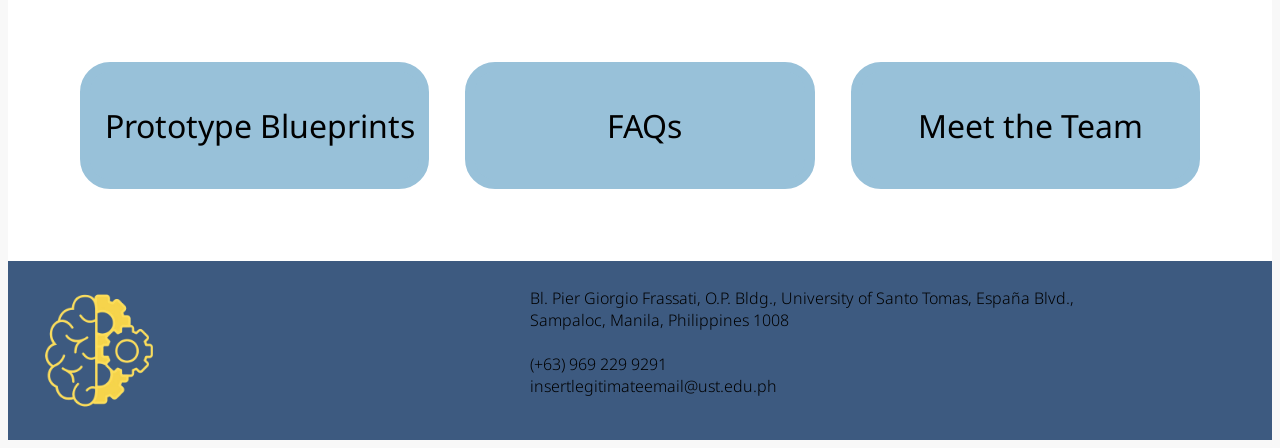
==== commit 981bdcb6: "Update index.html" ====
--- a/index.html
+++ b/index.html
@@ -1,4 +1,4 @@
-<!--If you're reading this, di po kasi ako html professional eh so-->
+<!--I am gladly accepting code suggestions to hone my web development skills.-->
 
 <html lang="en">
 <head>
@@ -7,14 +7,19 @@
     <title>Six Dots | Visual-Impairment Learning Simplified</title>
 
     <link rel="stylesheet" type="text/css" href="styles.css">
+    <link rel="preconnect" href="https://fonts.googleapis.com">
+    <link rel="preconnect" href="https://fonts.gstatic.com" crossorigin>
+    <link href="https://fonts.googleapis.com/css2?family=Inter:ital,opsz,wght@0,14..32,100..900;1,14..32,100..900&family=Noto+Sans:ital,wght@0,100..900;1,100..900&display=swap" rel="stylesheet">
 </head>
 
 <body>
-    <div id="links">
-        <img src="logo.png" alt="RCAP Product Logo" style="object-fit: cover; padding-left: 1em;" width="70" height="70"><!--300x300 best-->
-            <a href="ourinfo.html" style="padding-left: 5em;" class="headerlinks">About</a>
-            <a href="#contactinfo" style="padding-left: 3em;" class="headerlinks">Contact Us</a>
-    </div>  
+    <div id="header">
+        <img src="logo.png" alt="" width="200" height="100" style="object-fit: cover;">
+        <a href="ourinfo.html" class="headerlinks" style="padding-left: 5%">About Us</a>
+        <a href="prototype.html" class="headerlinks">Our Prototype</a>
+        <a href="faq.html" class="headerlinks">FAQ</a>
+        <a href="https://form.jotform.com/261254487578066" style="padding-left: 3em;" class="headerlinks">Inquire</a>
+    </div>
 
     <section id="pageheader">
         <h1 style="text-align: center; font-size: 48px;"><span id="headereffect">Blindness</span> shouldn't hinder learning.</h1>
@@ -25,34 +30,35 @@
 
     <section class="productinfo">
         <div id="boxone">
-            <h1 style="text-align: left;">Say hello to <b>Six Dots</b></h1>
+            <h1 style="text-align: left;">Say hello to <br><b>&middot;&middot;&middot; Six Dots &middot;&middot;&middot;</b></h1><br>
             <p>Six Dots is an inclusive and tactile math card game specifically designed to help visually impaired children build and practice arithmetic skills in an engaging, interactive way.</p>
         </div>
 
-        <img id="homeimgs" src="https://oecdedutoday.com/wp-content/uploads/2021/06/Skills-outlook-2021-blog.jpg" alt="image of product being used" style="border-radius: 35px; object-fit: cover; max-width: 60%; height: auto;">
+        <img id="homeimgs" src="https://thinkerbelllabs.com/blog/content/images/2020/09/jason-sung-Ciz4lHr8Jgw-unsplash.jpg" alt="image of product being used" style="border-radius: 35px; object-fit: cover; max-width:60%; height: auto;">
     </section>
 
     <!--DITO IIINSERT YUNG VLOG!!!-->
     <section style="text-align: center;">
         <br>
         <h1>Watch how it all works</h1>
-            <video src="housetour.mp4" style="width: 70%; height: auto; border-radius: 10px; margin-top: 2vw; margin-bottom: 2vw;" controls autoplay>
+            <video src="https://youtu.be/Kd_cKasgVLc" style="width: 70%; height: auto; border-radius: 10px; margin-top: 2vw; margin-bottom: 2vw;" controls autoplay>
                  <source src="samplevid.mp4" type="video/mp4">
             </video>
         <br>
     </section>
 
      <section class="prodbenefits">
-        <img id="homeimgs" src="https://oecdedutoday.com/wp-content/uploads/2021/06/Skills-outlook-2021-blog.jpg" alt="image of product being used" style="border-radius: 35px; object-fit: cover; max-width: 60%; height: auto;">
+        <img id="homeimgs" src="https://thinkerbelllabs.com/blog/content/images/2020/09/jason-sung-Ciz4lHr8Jgw-unsplash.jpg" alt="image of product being used" style="border-radius: 35px; object-fit: cover; max-width: 60%; height: auto;">
 
         <div id="boxtwo">
-            <h1>Impairments are no longer a hurdle.</h1>
+            <h1>Impairments are no longer a hurdle.</h1><br>
             <p>Unlike traditional educational board games that rely heavily on visual elements, this product integrates braille text and customized indents to ensure that players with visual impairment can participate.</p>
         </div>
     </section>
 
     <br><br>
-    <!--Mission and vision-->
+
+    <!--Mission-->
     <section id="missiv">
         <h1>Our Mission</h1>
         <p>To empower visually impaired children by developing accessible, tactile learning solutions that bridge the gap in math education. We are committed to:</p>
@@ -78,9 +84,7 @@
                     </div>
             </div>
         </div>
-
     </section>
-
 
     <section class="extras">
         <a id="extraBox" href="prototype.html" class="extralinks">
@@ -101,8 +105,8 @@
         <div>
             <img src="logo.png" alt="" style="width: 30%; height: auto; padding: 30px;">
         </div>
-        <div style="padding-top: 5vw;">
-            <span style="font-weight: 300; color: #f0f0f0;">Bl. Pier Giorgio Frassati, O.P. Bldg., University of Santo Tomas, Espa&ntilde;a Blvd.,<br /> Sampaloc, Manila, Philippines 1008<br /><br />&#40;&#43;63&#41; 969 229 9291<br />insertlegitimateemail@ust.edu.ph</span>
+        <div style="padding-bottom: 2vw; padding-top: 2vw;">
+            <span style="font-weight: 300; color: #000;">Bl. Pier Giorgio Frassati, O.P. Bldg., University of Santo Tomas, Espa&ntilde;a Blvd.,<br /> Sampaloc, Manila, Philippines 1008<br /><br />&#40;&#43;63&#41; 969 229 9291<br />insertlegitimateemail@ust.edu.ph</span>
         </div>
     </footer>
 </body>
--- a/styles.css
+++ b/styles.css
@@ -1,7 +1,14 @@
+        .noto-sans-regular {
+                  font-family: "Noto Sans", sans-serif;
+                  font-optical-sizing: auto;
+                  font-weight: 900;
+                  font-style: normal;
+                  font-variation-settings:
+                    "wdth" 100;
+                }
 
-        /* global css dito*/        
         body {
-            font-family: "Yu Gothic UI";
+            font-family: "Noto Sans";
             font-size: 18px;
             overflow-x: hidden;
             background-color: #f8f8f8;
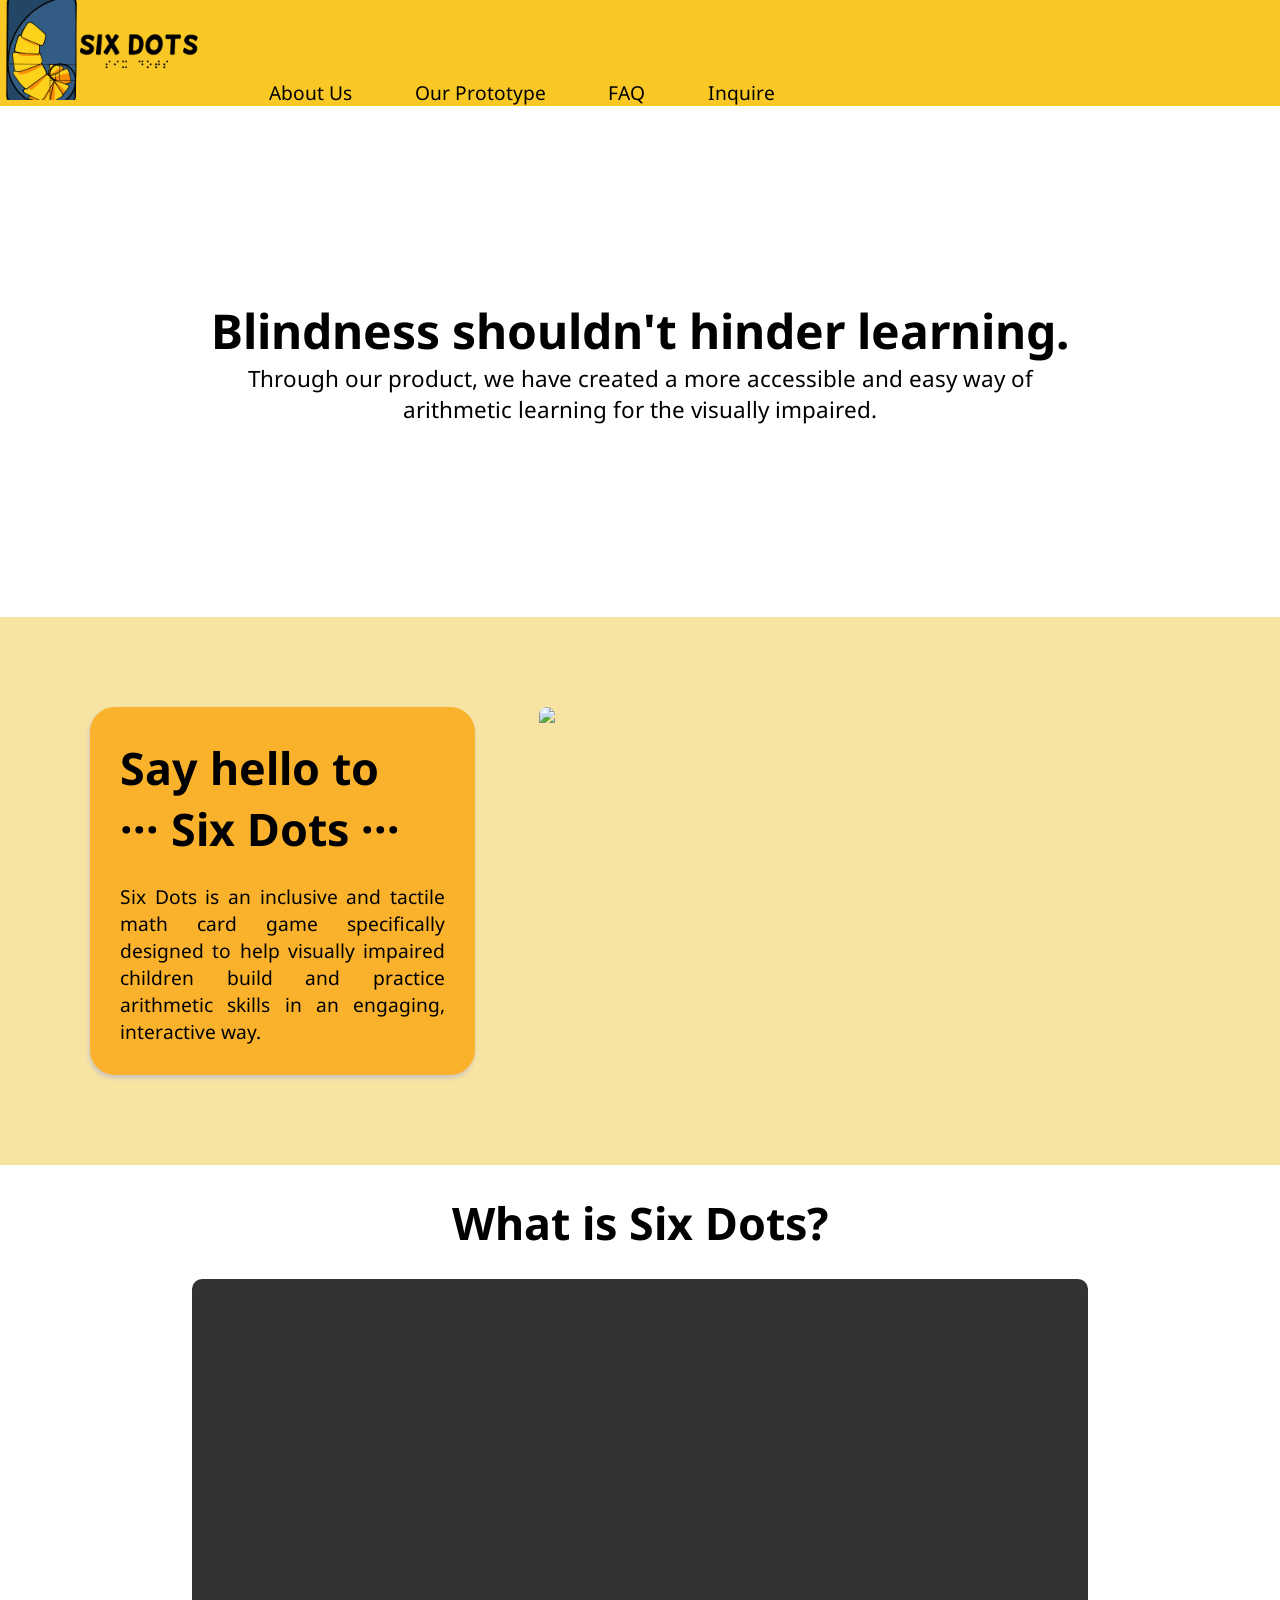
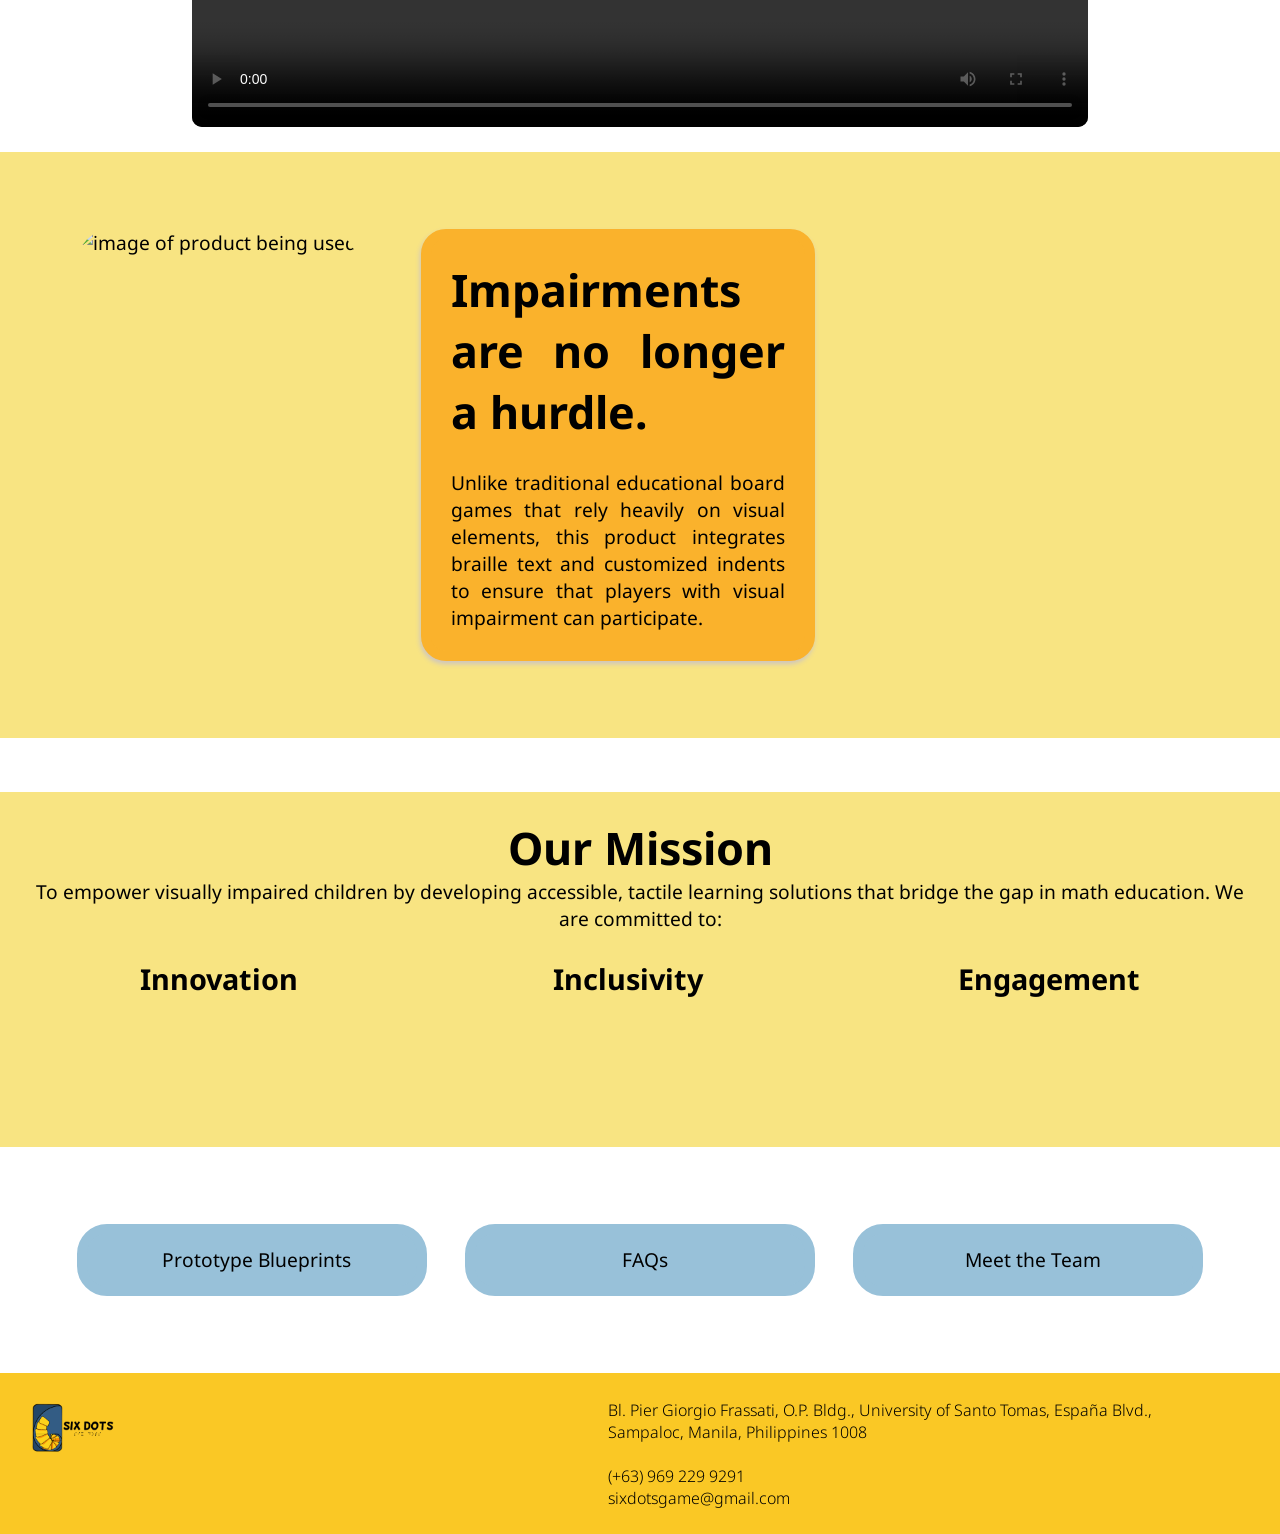
==== commit 94e8ddea: "Update index.html" ====
--- a/index.html
+++ b/index.html
@@ -34,15 +34,15 @@
             <p>Six Dots is an inclusive and tactile math card game specifically designed to help visually impaired children build and practice arithmetic skills in an engaging, interactive way.</p>
         </div>
 
-        <img id="homeimgs" src="https://thinkerbelllabs.com/blog/content/images/2020/09/jason-sung-Ciz4lHr8Jgw-unsplash.jpg" alt="image of product being used" style="border-radius: 35px; object-fit: cover; max-width:60%; height: auto;">
+        <img id="homeimgs" src="https://www.neco.edu/wp-content/uploads/2025/01/AdobeStock_276680433-960x640.jpeg" style="border-radius: 35px; object-fit: cover; max-width:60%; height: auto;">
     </section>
 
     <!--DITO IIINSERT YUNG VLOG!!!-->
     <section style="text-align: center;">
         <br>
-        <h1>Watch how it all works</h1>
-            <video src="https://youtu.be/Kd_cKasgVLc" style="width: 70%; height: auto; border-radius: 10px; margin-top: 2vw; margin-bottom: 2vw;" controls autoplay>
-                 <source src="samplevid.mp4" type="video/mp4">
+        <h1>What is Six Dots?</h1>
+            <video src="vlog.MOV" style="width: 70%; height: auto; border-radius: 10px; margin-top: 2vw; margin-bottom: 2vw;" controls autoplay>
+                 <source src="vlog.MOV" type="video/mp4">
             </video>
         <br>
     </section>
@@ -106,7 +106,7 @@
             <img src="logo.png" alt="" style="width: 30%; height: auto; padding: 30px;">
         </div>
         <div style="padding-bottom: 2vw; padding-top: 2vw;">
-            <span style="font-weight: 300; color: #000;">Bl. Pier Giorgio Frassati, O.P. Bldg., University of Santo Tomas, Espa&ntilde;a Blvd.,<br /> Sampaloc, Manila, Philippines 1008<br /><br />&#40;&#43;63&#41; 969 229 9291<br />insertlegitimateemail@ust.edu.ph</span>
+            <span style="font-weight: 300; color: #000;">Bl. Pier Giorgio Frassati, O.P. Bldg., University of Santo Tomas, Espa&ntilde;a Blvd.,<br /> Sampaloc, Manila, Philippines 1008<br /><br />&#40;&#43;63&#41; 969 229 9291<br />sixdotsgame&#64;gmail.com</span>
         </div>
     </footer>
 </body>
--- a/styles.css
+++ b/styles.css
@@ -1,31 +1,66 @@
+
         .noto-sans-regular {
-                  font-family: "Noto Sans", sans-serif;
-                  font-optical-sizing: auto;
-                  font-weight: 900;
-                  font-style: normal;
-                  font-variation-settings:
-                    "wdth" 100;
-                }
-
+            font-family: "Noto Sans", sans-serif;
+            font-optical-sizing: auto;
+            font-weight: 600;
+            font-style: normal;
+            font-variation-settings: 
+                "wdth" 100;
+        }
+
+      * {
+            margin: 0;
+            padding: 0;
+            box-sizing: border-box;
+        }
+
+        
+        @media screen and (min-width: 600px) {
+                width: 100%;
+                transform: scale(0.8);
+                overflow-x: auto;
+                header, body {font-size: 6vw;}
+                h1 {font-size: 10vw;}
+                p {font-size: 6vw;}
+                #missiv_ib {display: block;}
+                color: white;
+        }
+
+        h1 {
+            font-size: 3.5vw;
+        }
+
+        p {
+            font-size: 1.5vw;
+        }
+        
         body {
             font-family: "Noto Sans";
-            font-size: 18px;
+            font-size: 1.5vw;
             overflow-x: hidden;
-            background-color: #f8f8f8;
+            background-color: transparent;
             user-select: none; /* sorry i cannot allow you to see the horrors of my layout */
-        }
-
-        /* default a css */
-        a {
+            background-image: url("web_bg.png");
+            background-attachment: fixed; /* This makes it "sticky" to the screen */
+            background-size: cover;
+            background-position: center;
+        }
+
+        #header {
+            background-color: #fac825;
+            align-content: center;
+        }
+
+        .headerlinks {
             text-decoration: none;
+            color: #000;
+            padding-left: 3em;
+            transition: 0.2s;
+        }
+
+        .headerlinks:hover {
             color: #f0f0f0;
             transition: 0.3s;
-        }
-
-        .headerlinks:hover {
-            transition: 0.3s;
-            text-decoration: dotted;
-            color: #6abba9;
         }
 
         #links {
@@ -41,34 +76,30 @@
         }
 
         #pageheader {
-            transition: 0.3s;
-            background-color: #fcf6e8;
-            padding: 25%;
-        }
-
-        #pageheader:hover {
-            transition: 0.5s;
-            background-color: #afc1dd;
+            z-index: 1;
+            transition: 0.3s;
+            background-color: transparent;
+            padding: 15%;
         }
 
         .productinfo {
             font-size: 18px;
             font-weight: 400;
             transition: 0.3s;
-            background-color: #fff;
+            background-color: #f8e4a2;
             padding: 5em;
             display: flex;
-            gap: 2em;
+            gap: 5vw;
         }
 
         .prodbenefits {
             font-size: 100%;
             font-weight: 400;
             transition: 0.3s;
-            background-color: #d2ddf5;
+            background-color: #f8e482;
             padding: 4em;
             display: flex;
-            gap: 2em;
+            gap: 5vw;
         }
 
         footer {
@@ -77,20 +108,20 @@
             width: 100%;
             grid-template-columns: auto auto auto;
             gap: 10%;
-            background-color: #3d5a80;
+            background-color: #fac825;
         }
 
         /* index.html css */
 
-                #homeimgs {transition: 0.5s;}
+        #homeimgs {transition: 0.5s;}
         #homeimgs:hover {transition: 0.5s; transform:scale(1.05);}
 
         #boxone, #boxtwo {
             transition: 1s;
             border: solid 10px;
             border-radius: 25px;
-            border-color: #afc1dd;
-            background-color: #afc1dd;
+            border-color: #fab22c;
+            background-color: #fab22c;
             width: 35%;
             text-align: justify;
             align-content: center;
@@ -98,18 +129,8 @@
             box-shadow: -1px 3px 5px #ccc4c3;
         }
 
-        #boxone:hover, #boxtwo:hover {
-            background-color: #fff;
-            border-color: #fff;
-            transition: 1s;
-        }
-
-        @keyframes floatUp {
-            0% {transform: translateY(0vw);}
-            100% {transform: translateY(-2vw);}
-        }
-
         #missiv {
+            background-color: #f8e482;
             transition: 0.3s;
             text-align: center;
             padding: 2vw;
@@ -123,6 +144,7 @@
 
         /* inner block */
         #missiv_ib {
+            z-index: -1;
             border: 1px solid transparent;
             background-color: transparent;
             color: transparent;
@@ -136,8 +158,8 @@
 
         .missiv_content:hover {
             transition: 0.3s;
+            z-index: 2;
             cursor: pointer;
-            transform: scale(1.05);
         }
 
         .missiv_content:hover > #missiv_ib {
@@ -148,8 +170,16 @@
             border-width: 30%;
             height: auto;
             transition: 0.5s;
-            transform: translateY(-5vw);
+            transform: translateY(-2.4vw);
             height: 70%;
+        }
+
+        #missiv_v {
+            border: solid 0.5px;
+            border-radius: 15px;
+            text-align: center;
+            background-color: transparent;
+            padding: 2vw;
         }
 
         .extras {
@@ -157,7 +187,7 @@
             background-color: #fff;
             padding: 4em;
             display: flex;
-            gap: 2em;
+            gap: 3vw;
             align-items: baseline;
         }
 
@@ -182,6 +212,8 @@
 
         .extralinks {
             transition: 1s;
+            text-decoration: none;
+            padding: 1vw;
             color: #000;
             text-align: center;
             font-size: 32px;
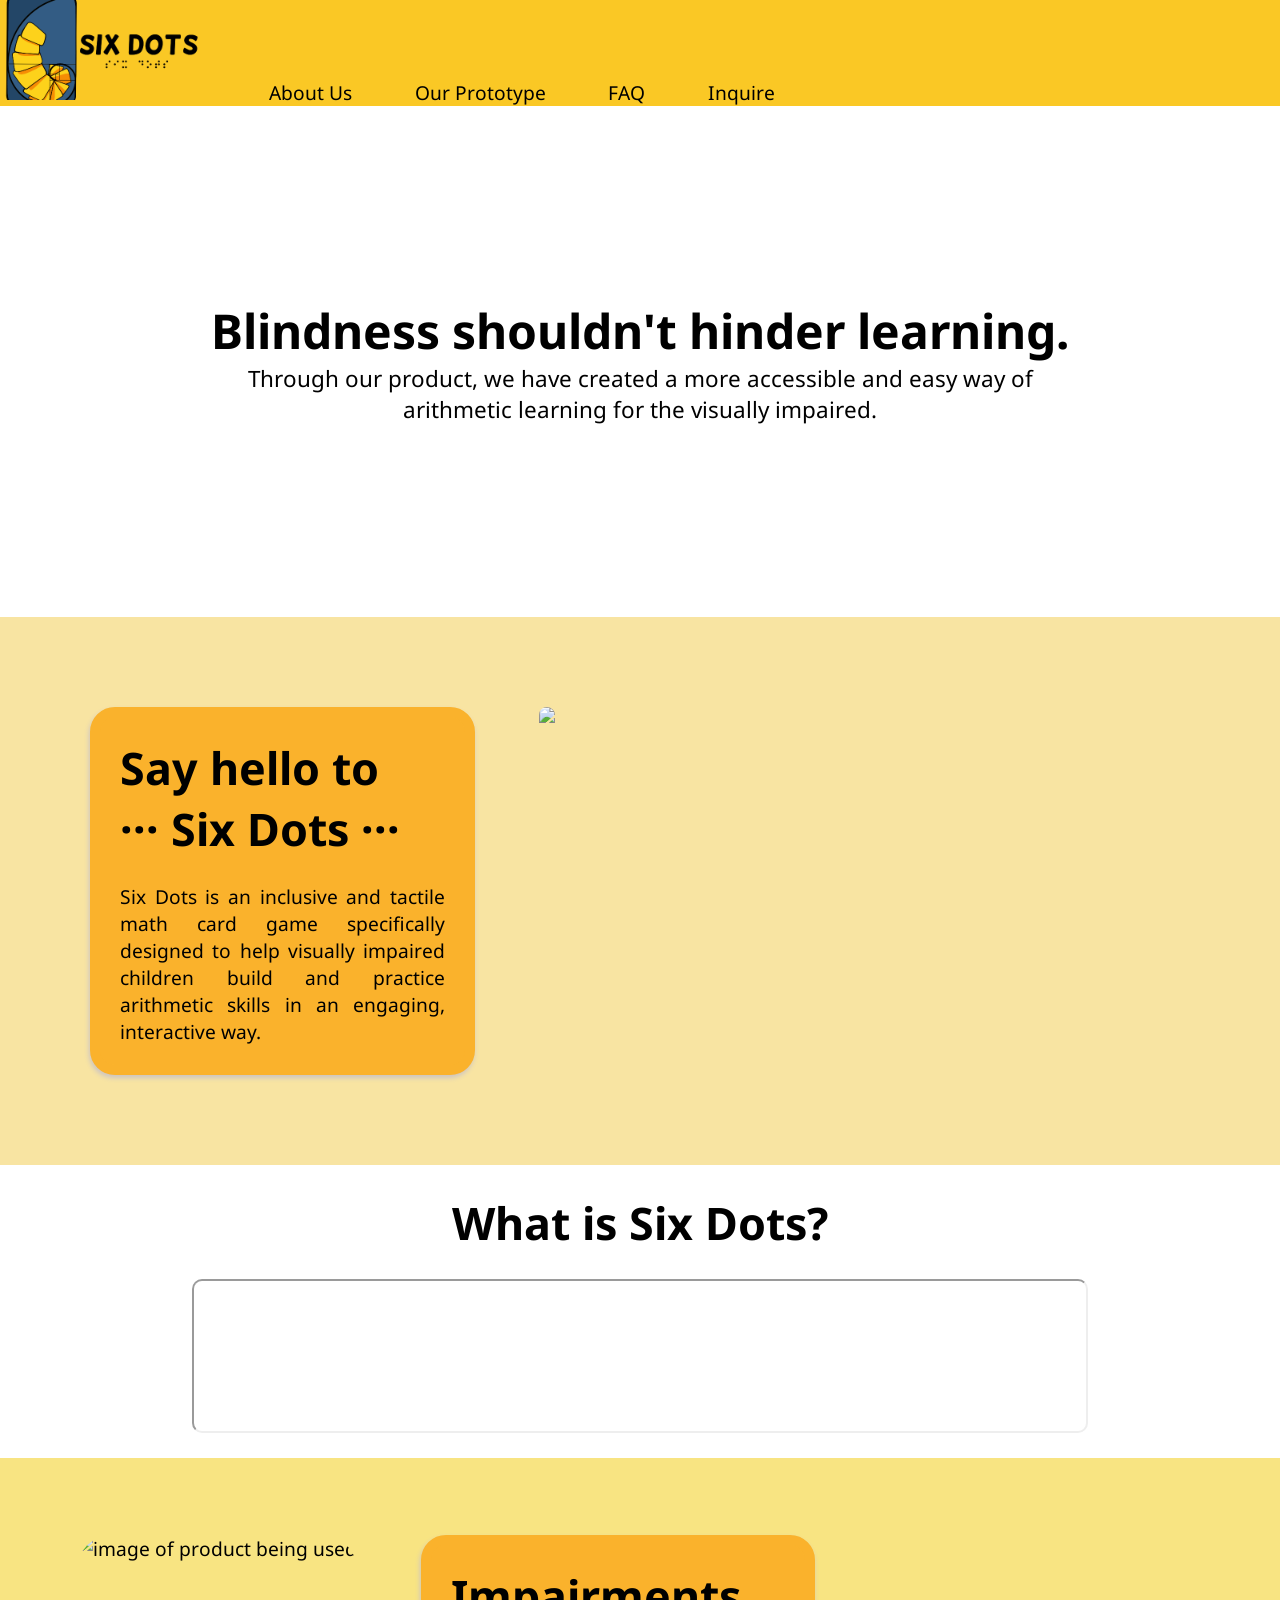
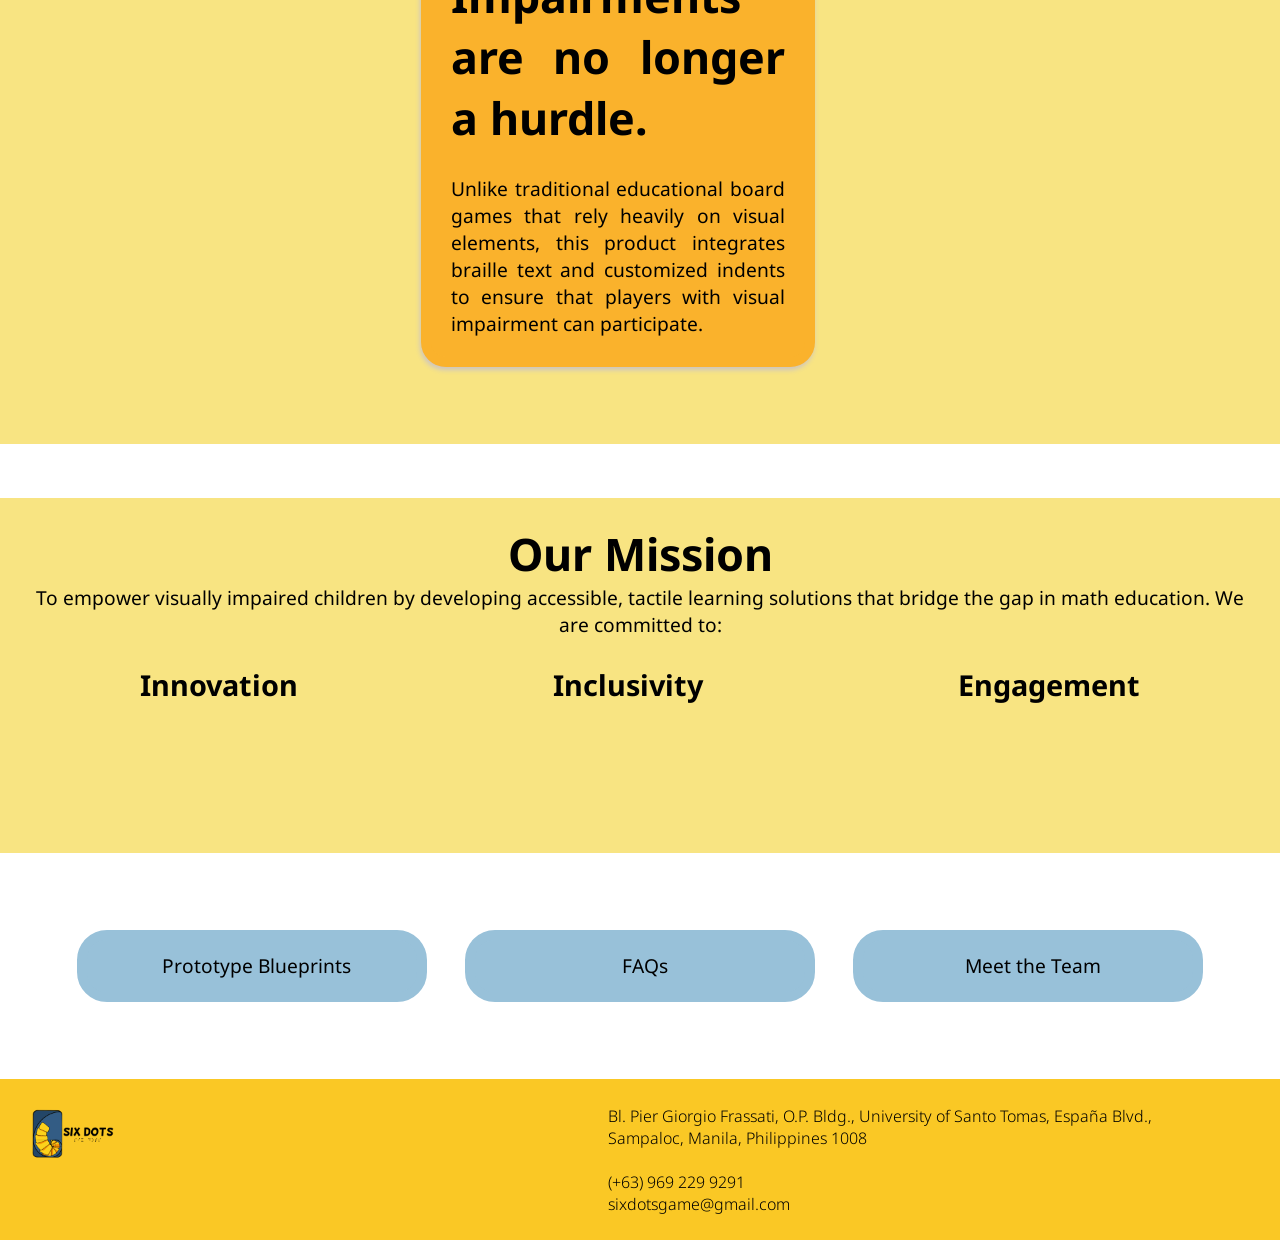
==== commit 6d5e5468: "Update index.html" ====
--- a/index.html
+++ b/index.html
@@ -41,9 +41,7 @@
     <section style="text-align: center;">
         <br>
         <h1>What is Six Dots?</h1>
-            <video src="vlog.MOV" style="width: 70%; height: auto; border-radius: 10px; margin-top: 2vw; margin-bottom: 2vw;" controls autoplay>
-                 <source src="vlog.MOV" type="video/mp4">
-            </video>
+            <iframe width="420" height="315" src="https://www.youtube.com/embed/tgbNymZ7vqY" style="width: 70%; height: auto; border-radius: 10px; margin-top: 2vw; margin-bottom: 2vw;"></iframe>
         <br>
     </section>
 
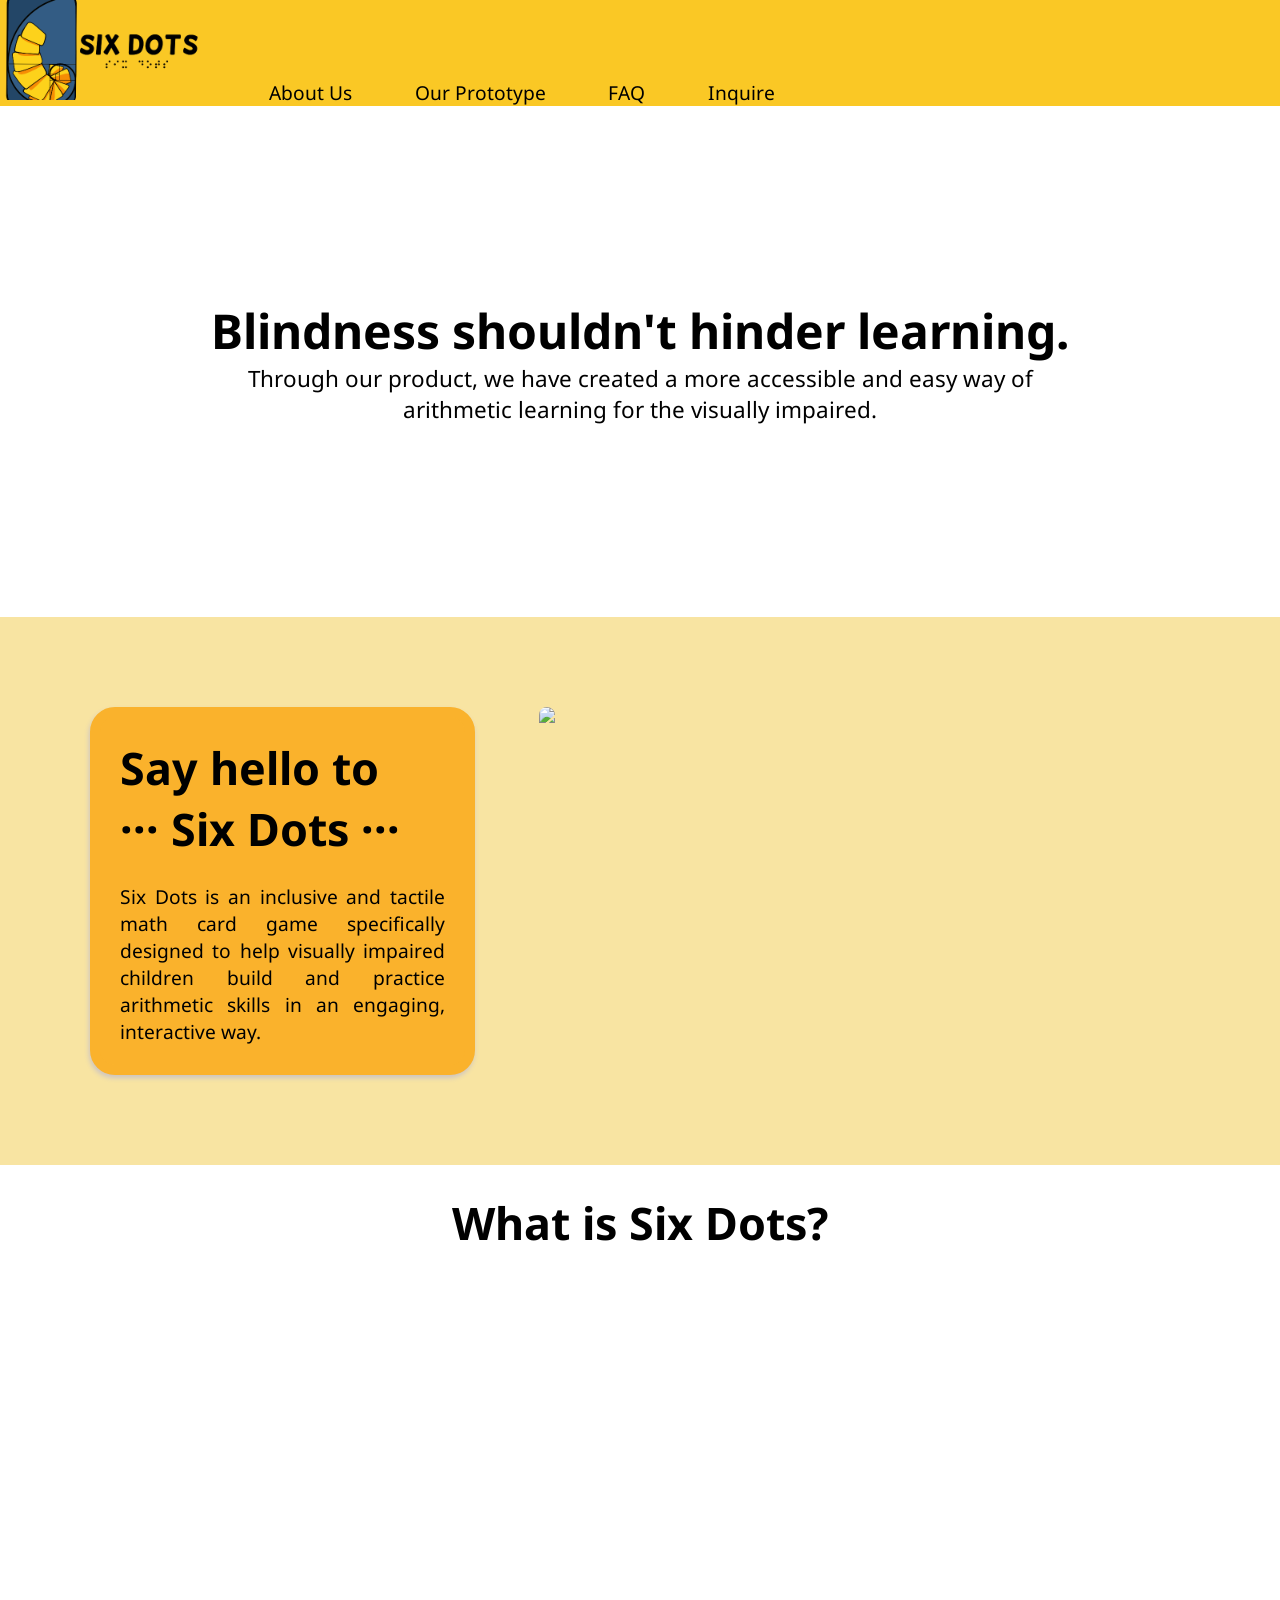
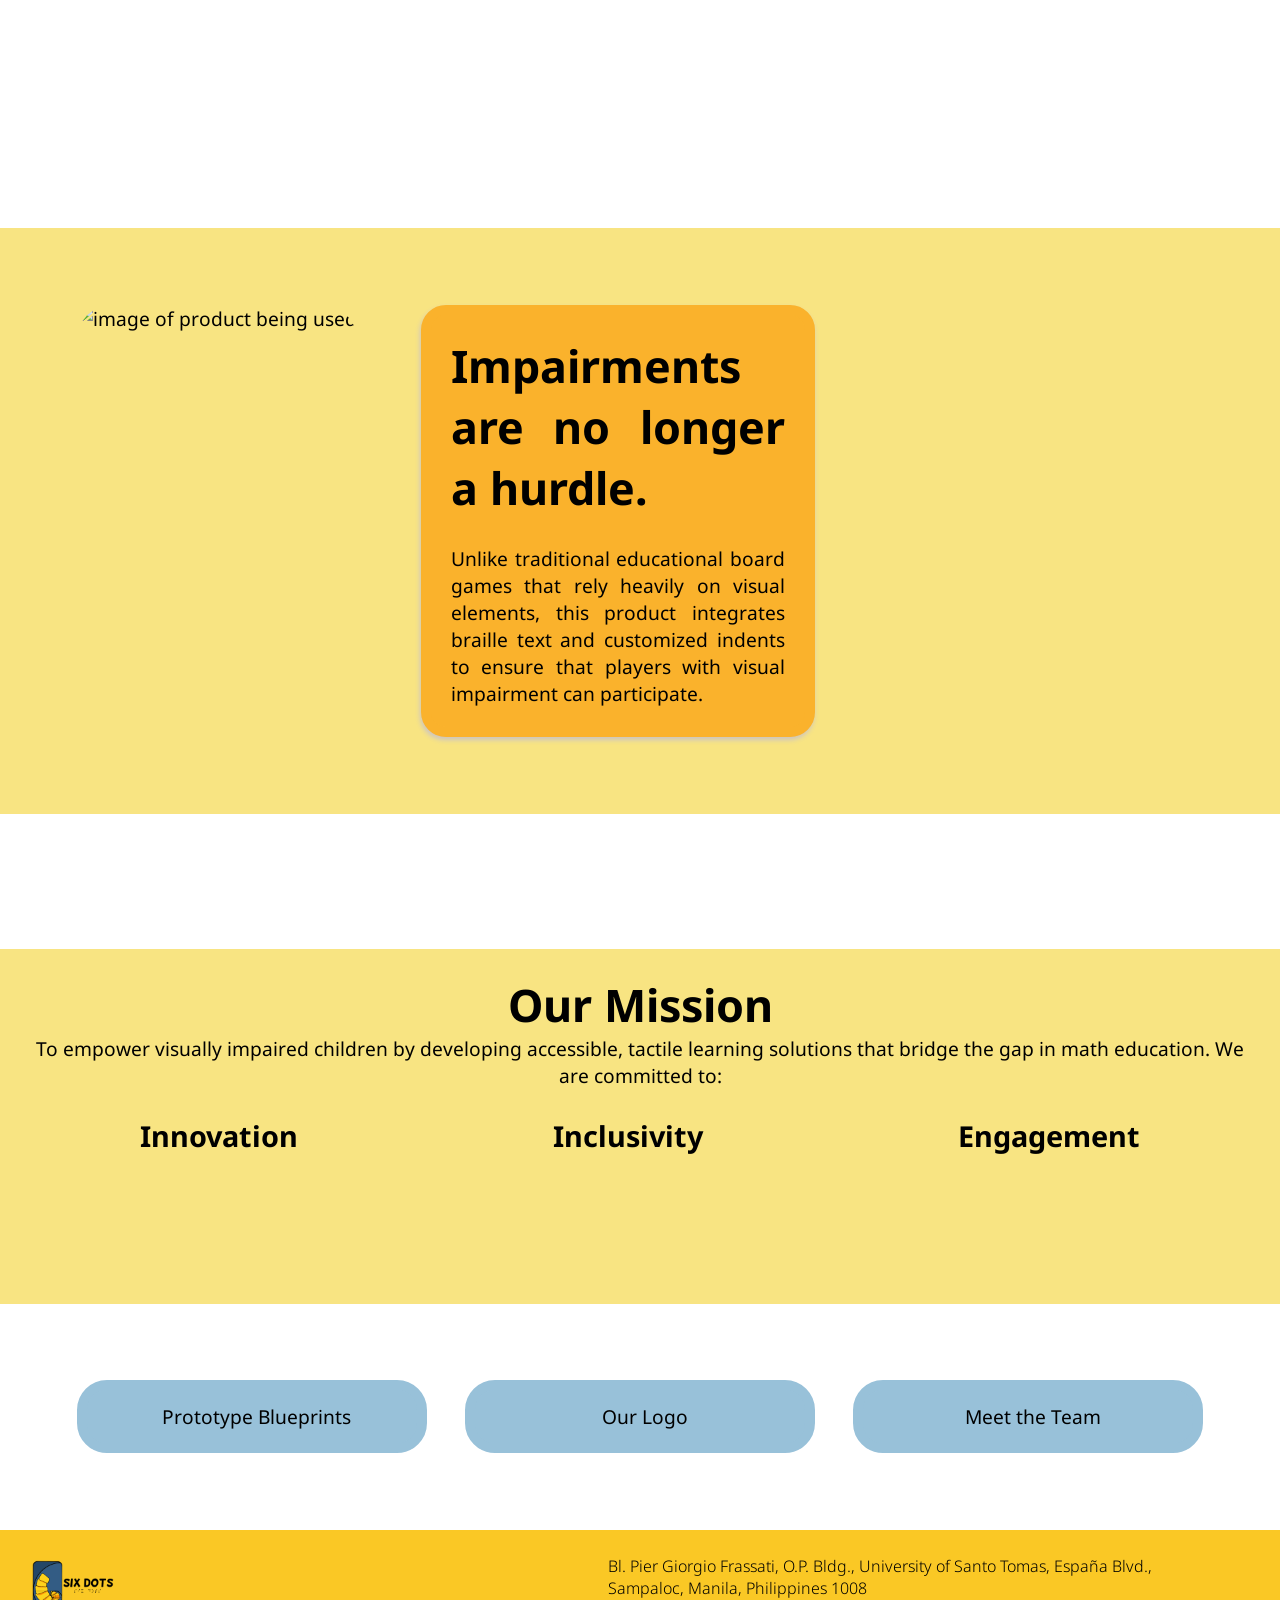
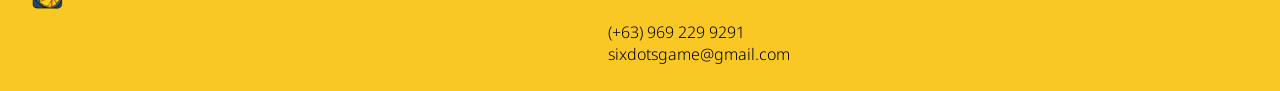
==== commit b70d3c1f: "Update index.html" ====
--- a/index.html
+++ b/index.html
@@ -41,10 +41,11 @@
     <section style="text-align: center;">
         <br>
         <h1>What is Six Dots?</h1>
-            <iframe width="420" height="315" src="https://www.youtube.com/embed/tgbNymZ7vqY" style="width: 70%; height: auto; border-radius: 10px; margin-top: 2vw; margin-bottom: 2vw;"></iframe>
-        <br>
+        
+        <iframe width="877" height="494" src="https://www.youtube.com/embed/sIRSw54ZLW8" title="ETECH Vlog | Six Dots Game" frameborder="0" allow="accelerometer; autoplay; clipboard-write; encrypted-media; gyroscope; picture-in-picture; web-share" referrerpolicy="strict-origin-when-cross-origin" allowfullscreen></iframe>
     </section>
 
+        <br><br><br>
      <section class="prodbenefits">
         <img id="homeimgs" src="https://thinkerbelllabs.com/blog/content/images/2020/09/jason-sung-Ciz4lHr8Jgw-unsplash.jpg" alt="image of product being used" style="border-radius: 35px; object-fit: cover; max-width: 60%; height: auto;">
 
@@ -54,7 +55,7 @@
         </div>
     </section>
 
-    <br><br>
+    <br><br><br><br><br>
 
     <!--Mission-->
     <section id="missiv">
@@ -90,8 +91,8 @@
             <!--<img src="" alt="" width="" style="border-radius: 15px; width: 100%; height: auto;">-->
         </a>
 
-        <a id="extraBox" href="faq.html" class="extralinks">
-            <p>FAQs</p>
+        <a id="extraBox" href="lore.html" class="extralinks">
+            <p>Our Logo</p>
         </a>
         
         <a id="extraBox" href="team.html" class="extralinks">
--- a/styles.css
+++ b/styles.css
@@ -12,18 +12,6 @@
             margin: 0;
             padding: 0;
             box-sizing: border-box;
-        }
-
-        
-        @media screen and (min-width: 600px) {
-                width: 100%;
-                transform: scale(0.8);
-                overflow-x: auto;
-                header, body {font-size: 6vw;}
-                h1 {font-size: 10vw;}
-                p {font-size: 6vw;}
-                #missiv_ib {display: block;}
-                color: white;
         }
 
         h1 {
